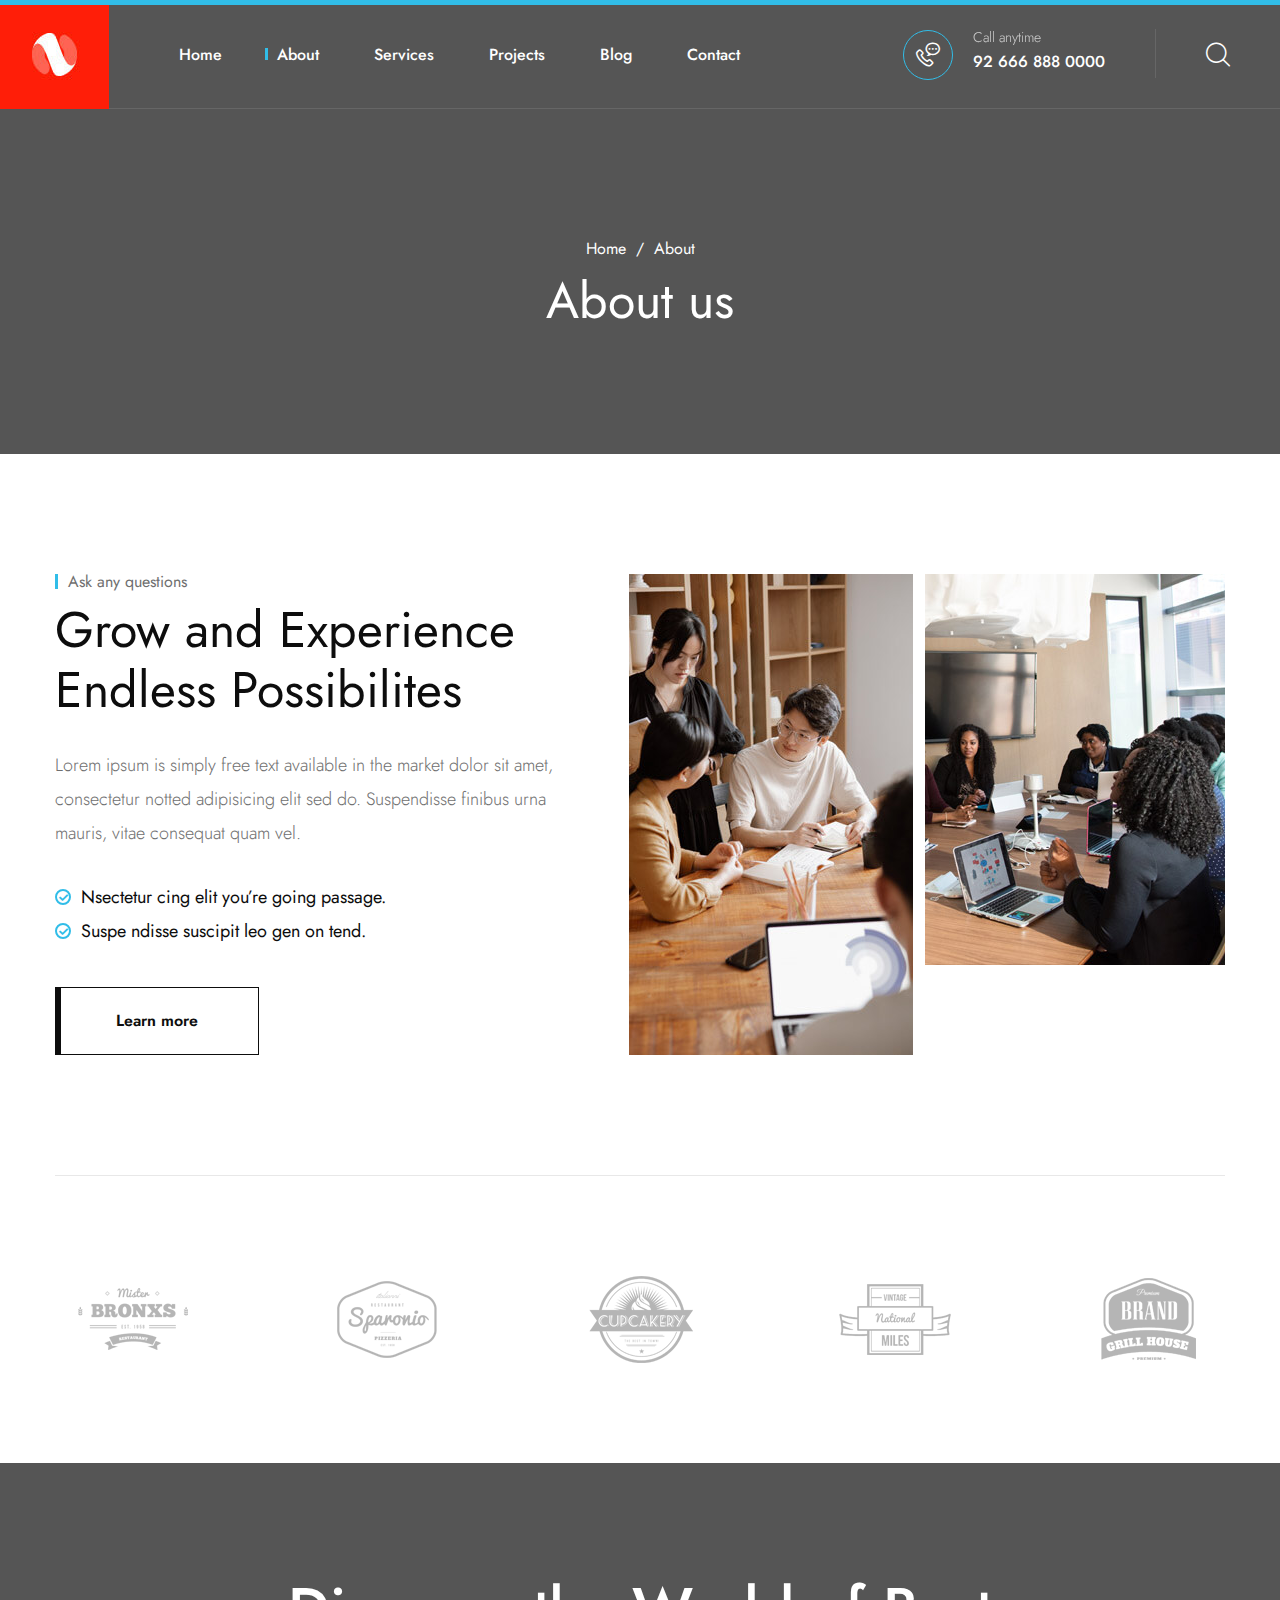
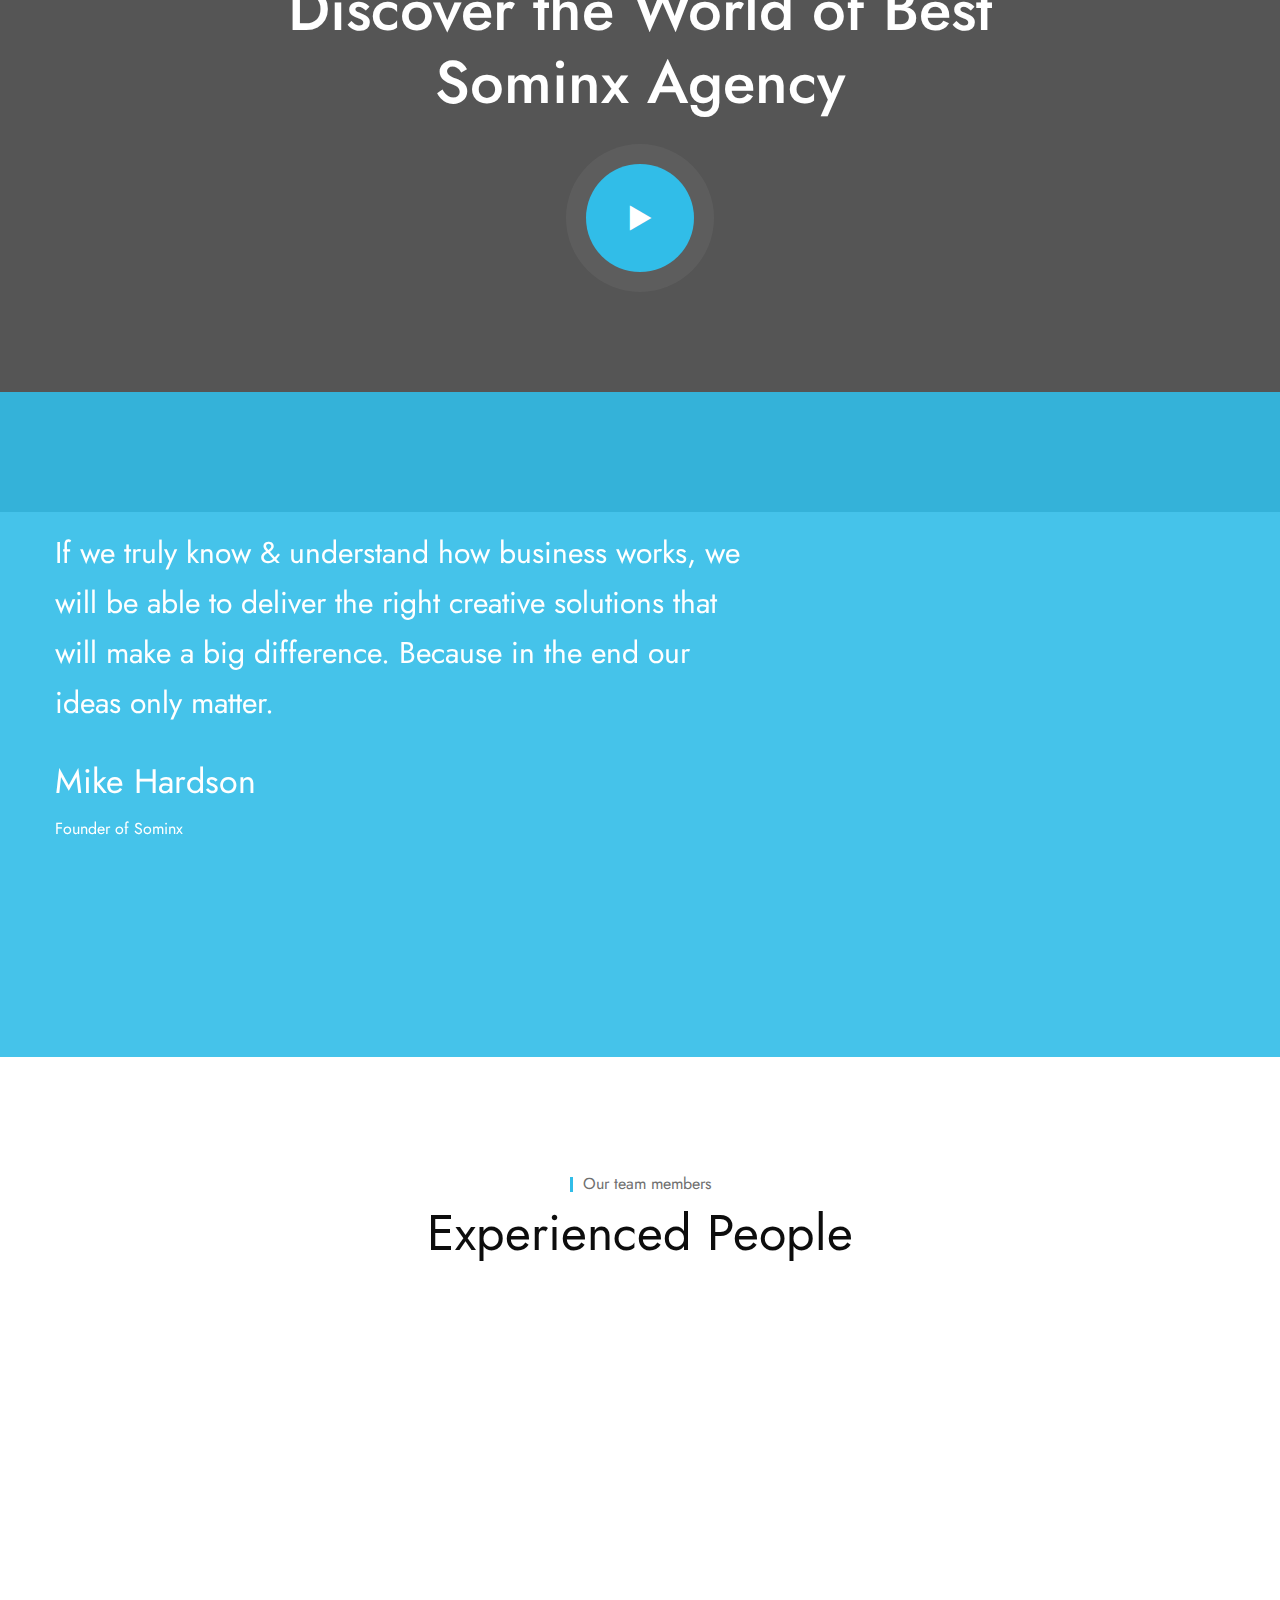
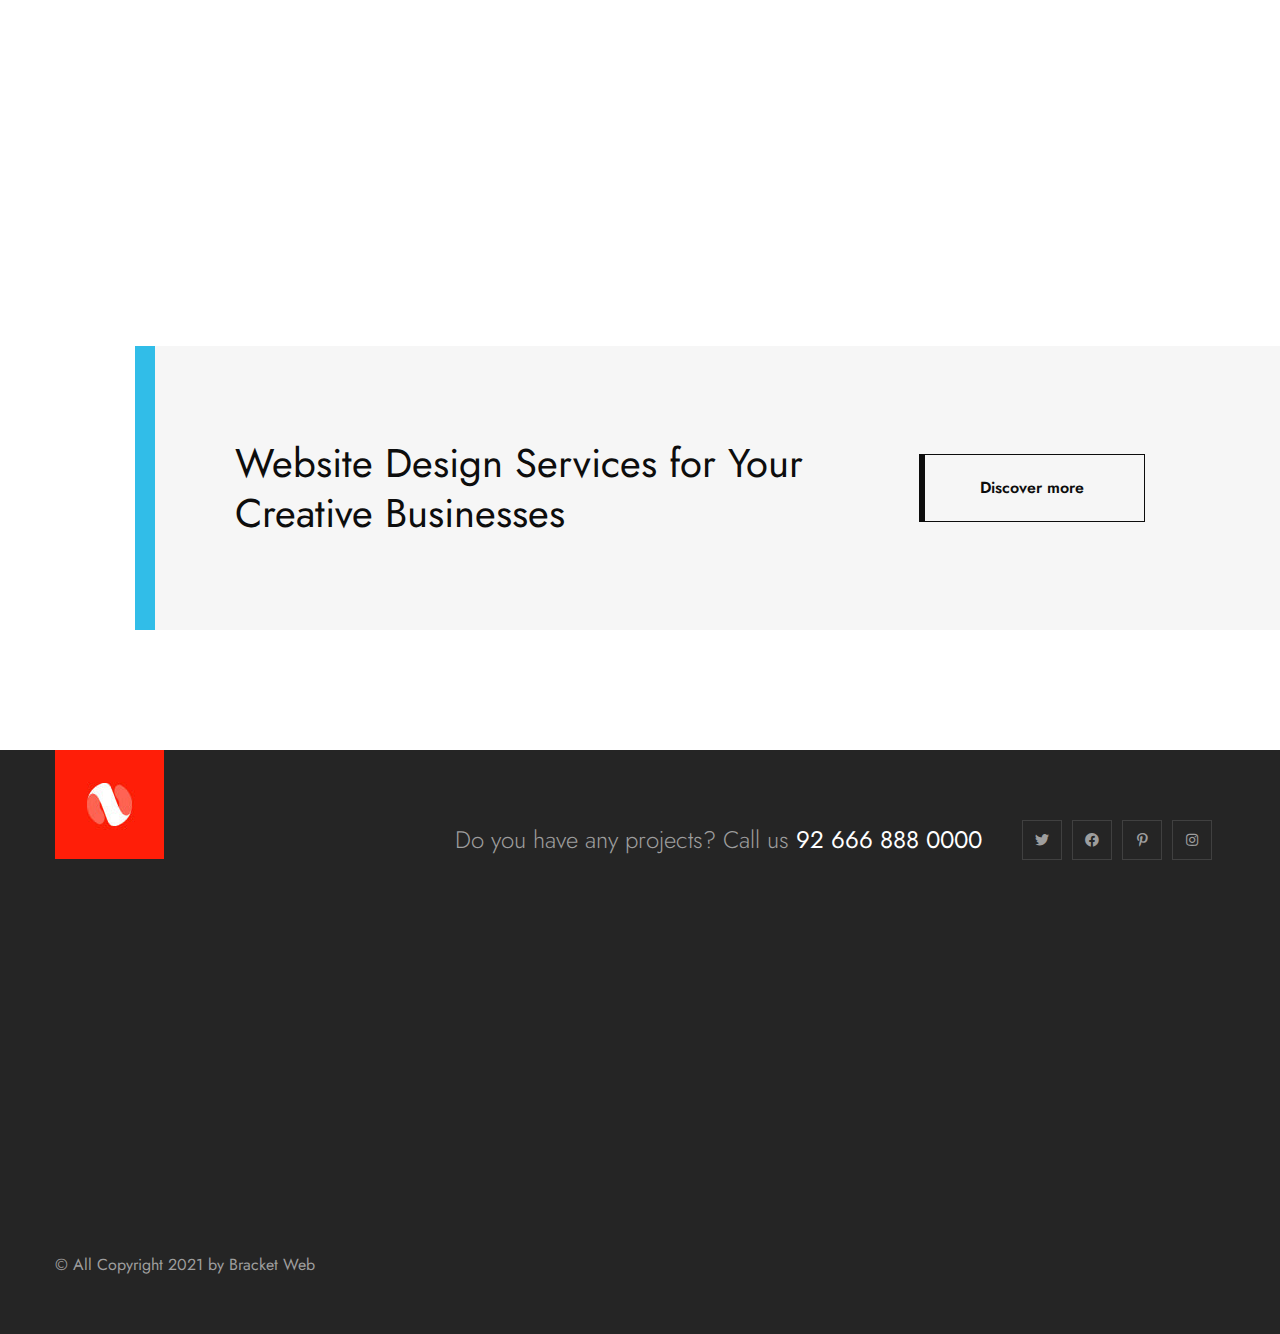
==== about.html @ e0c0888e "first commit" ====
<!DOCTYPE html>
<html lang="en">

<head>
    <meta charset="UTF-8">
    <meta name="viewport" content="width=device-width, initial-scale=1.0">
    <title>About || Sominx || Sominx HTML Template For Business</title>
    <!-- favicons Icons -->
    <link rel="apple-touch-icon" sizes="180x180" href="favicons/favicons-apple-touch-icon.png">
    <link rel="icon" type="image/png" sizes="32x32" href="favicons/favicons-favicon-32x32.png">
    <link rel="icon" type="image/png" sizes="16x16" href="favicons/favicons-favicon-16x16.png">
    <link rel="manifest" href="assets/images/favicons/site.webmanifest">
    <meta name="description" content="Sominx HTML Template For Business">

    <!-- fonts -->
    <link rel="preconnect" href="https://fonts.googleapis.com">
    <link rel="preconnect" href="https://fonts.gstatic.com" crossorigin>
    <link href="https://fonts.googleapis.com/css2?family=Jost:ital,wght@0,100;0,200;0,300;0,400;0,500;0,600;0,700;0,800;0,900;1,100;1,200;1,300;1,400;1,500;1,600;1,700;1,800;1,900&amp;display=swap" rel="stylesheet">


    <link rel="stylesheet" href="css/css-bootstrap.min.css">
    <link rel="stylesheet" href="css/animate-animate.min.css">
    <link rel="stylesheet" href="css/animate-custom-animate.css">
    <link rel="stylesheet" href="css/css-all.min.css">
    <link rel="stylesheet" href="css/jarallax-jarallax.css">
    <link rel="stylesheet" href="css/jquery-magnific-popup-jquery.magnific-popup.css">
    <link rel="stylesheet" href="css/nouislider-nouislider.min.css">
    <link rel="stylesheet" href="css/nouislider-nouislider.pips.css">
    <link rel="stylesheet" href="css/odometer-odometer.min.css">
    <link rel="stylesheet" href="css/swiper-swiper.min.css">
    <link rel="stylesheet" href="css/sominx-icons-style.css">
    <link rel="stylesheet" href="css/tiny-slider-tiny-slider.min.css">
    <link rel="stylesheet" href="css/reey-font-stylesheet.css">
    <link rel="stylesheet" href="css/owl-carousel-owl.carousel.min.css">
    <link rel="stylesheet" href="css/owl-carousel-owl.theme.default.min.css">
    <link rel="stylesheet" href="css/twentytwenty-twentytwenty.css">
    <link rel="stylesheet" href="css/bxslider-jquery.bxslider.css">
    <link rel="stylesheet" href="css/css-bootstrap-select.min.css">
    <link rel="stylesheet" href="css/vegas-vegas.min.css">
    <link rel="stylesheet" href="css/jquery-ui-jquery-ui.css">
    <link rel="stylesheet" href="css/timepicker-timePicker.css">

    <!-- template styles -->
    <link rel="stylesheet" href="css/css-sominx.css">
    <link rel="stylesheet" href="css/css-sominx-responsive.css">
</head>

<body>
    <div class="preloader">
        <img class="preloader__image" width="60" src="images/images-loader.png" alt="">
    </div>
    <!-- /.preloader -->
    <div class="page-wrapper">
        <header class="main-header clearfix">
            <nav class="main-menu clearfix">
                <div class="main-menu-wrapper clearfix">
                    <div class="main-menu-wrapper-inner clearfix">
                        <div class="main-menu-wrapper__left clearfix">
                            <div class="main-menu-wrapper__logo">
                                <a href="index.html"><img src="images/resources-logo-1.jpg" alt=""></a>
                            </div>
                            <div class="main-menu-wrapper__main-menu">
                                <a href="#" class="mobile-nav__toggler"><i class="fa fa-bars"></i></a>
                                <ul class="main-menu__list">
                                    <li class="dropdown">
                                        <a href="index.html">Home</a>
                                        <ul>
                                            <li>
                                                <a href="index.html">Home One</a>
                                            </li>
                                            <li><a href="index2.html">Home Two</a></li>
                                            <li class="dropdown">
                                                <a href="#">Header Styles</a>
                                                <ul>
                                                    <li><a href="index.html">Header One</a></li>
                                                    <li><a href="index.html">Header Two</a></li>
                                                </ul>
                                            </li>
                                        </ul>
                                    </li>
                                    <li class="current"><a href="about.html">About</a></li>
                                    <li class="dropdown">
                                        <a href="#">Services</a>
                                        <ul>
                                            <li><a href="services.html">Services</a></li>
                                            <li><a href="service-details.html">Service Details</a></li>
                                        </ul>
                                    </li>
                                    <li class="dropdown">
                                        <a href="#">Projects</a>
                                        <ul>
                                            <li><a href="project.html">Projects</a></li>
                                            <li><a href="project-details.html">Project Details</a></li>
                                        </ul>
                                    </li>
                                    <li class="dropdown">
                                        <a href="#">Blog</a>
                                        <ul>
                                            <li><a href="news.html">News</a></li>
                                            <li><a href="news-details.html">News Details</a></li>
                                        </ul>
                                    </li>
                                    <li><a href="contact.html">Contact</a></li>
                                </ul>
                            </div>
                        </div>
                        <div class="main-menu-wrapper__right">
                            <div class="main-menu-wrapper__call">
                                <div class="main-menu-wrapper__call-icon">
                                    <span class="icon-phone-call"></span>
                                </div>
                                <div class="main-menu-wrapper__call-number">
                                    <p>Call anytime</p>
                                    <a href="tel:926668880000">92 666 888 0000</a>
                                </div>
                            </div>
                            <div class="main-menu-wrapper__search-box">
                                <a href="#" class="main-menu-wrapper__search search-toggler icon-magnifying-glass"></a>
                            </div>
                        </div>
                    </div>
                </div>
            </nav>
        </header>

        <div class="stricky-header stricked-menu main-menu">
            <div class="sticky-header__content"></div><!-- /.sticky-header__content -->
        </div><!-- /.stricky-header -->

        <!--Page Header Start-->
        <section class="page-header" style="background-image: url(assets/images/backgrounds/page-header-bg.jpg);">
            <div class="container">
                <div class="page-header__inner">
                    <ul class="thm-breadcrumb list-unstyled">
                        <li><a href="index.html">Home</a></li>
                        <li><span>/</span></li>
                        <li>About</li>
                    </ul>
                    <h2>About us</h2>
                </div>
            </div>
        </section>
        <!--Page Header End-->

        <!--Grow And Experience Start-->
        <section class="grow-and-experience-two">
            <div class="container">
                <div class="row">
                    <div class="col-xl-6">
                        <div class="grow-and-experience-two__left">
                            <div class="section-title text-left">
                                <span class="section-title__tagline">Ask any questions</span>
                                <h2 class="section-title__title">Grow and Experience Endless Possibilites</h2>
                            </div>
                            <p class="grow-and-experience-two__text">Lorem ipsum is simply free text available in the
                                market dolor sit amet, consectetur notted adipisicing elit sed do. Suspendisse finibus
                                urna mauris, vitae consequat quam vel.</p>
                            <ul class="list-unstyled grow-and-experience-two__list">
                                <li>
                                    <div class="icon">
                                        <i class="fa fa-check"></i>
                                    </div>
                                    <div class="text">
                                        <p>Nsectetur cing elit you&rsquo;re going passage.</p>
                                    </div>
                                </li>
                                <li>
                                    <div class="icon">
                                        <i class="fa fa-check"></i>
                                    </div>
                                    <div class="text">
                                        <p>Suspe ndisse suscipit leo gen on tend.</p>
                                    </div>
                                </li>
                            </ul>
                            <a href="about.html" class="grow-and-experience-two__btn thm-btn">Learn more</a>
                        </div>
                    </div>
                    <div class="col-xl-6">
                        <div class="grow-and-experience-two__right">
                            <ul class="list-unstyled grow-and-experience-two__images">
                                <li>
                                    <div class="grow-and-experience-two__img-1">
                                        <img src="images/resources-grow-and-experience-img-1.jpg" alt="">
                                    </div>
                                </li>
                                <li>
                                    <div class="grow-and-experience-two__img-2">
                                        <img src="images/resources-grow-and-experience-img-2.jpg" alt="">
                                    </div>
                                </li>
                            </ul>
                        </div>
                    </div>
                </div>
            </div>
        </section>
        <!--Grow And Experience End-->

        <!--Brand One Start-->
        <section class="brand-one">
            <div class="container">
                <div class="brand-one__inner">
                    <div class="thm-swiper__slider swiper-container" data-swiper-options='{"spaceBetween": 100, "slidesPerView": 5, "autoplay": { "delay": 5000 }, "breakpoints": {
                        "0": {
                            "spaceBetween": 30,
                            "slidesPerView": 2
                        },
                        "375": {
                            "spaceBetween": 30,
                            "slidesPerView": 2
                        },
                        "575": {
                            "spaceBetween": 30,
                            "slidesPerView": 3
                        },
                        "767": {
                            "spaceBetween": 50,
                            "slidesPerView": 4
                        },
                        "991": {
                            "spaceBetween": 50,
                            "slidesPerView": 5
                        },
                        "1199": {
                            "spaceBetween": 100,
                            "slidesPerView": 5
                        }
                    }}'>
                        <div class="swiper-wrapper">
                            <div class="swiper-slide">
                                <img src="images/brand-brand-1-1.png" alt="">
                            </div><!-- /.swiper-slide -->
                            <div class="swiper-slide">
                                <img src="images/brand-brand-1-2.png" alt="">
                            </div><!-- /.swiper-slide -->
                            <div class="swiper-slide">
                                <img src="images/brand-brand-1-3.png" alt="">
                            </div><!-- /.swiper-slide -->
                            <div class="swiper-slide">
                                <img src="images/brand-brand-1-4.png" alt="">
                            </div><!-- /.swiper-slide -->
                            <div class="swiper-slide">
                                <img src="images/brand-brand-1-5.png" alt="">
                            </div><!-- /.swiper-slide -->
                            <div class="swiper-slide">
                                <img src="images/brand-brand-1-1.png" alt="">
                            </div><!-- /.swiper-slide -->
                            <div class="swiper-slide">
                                <img src="images/brand-brand-1-2.png" alt="">
                            </div><!-- /.swiper-slide -->
                            <div class="swiper-slide">
                                <img src="images/brand-brand-1-3.png" alt="">
                            </div><!-- /.swiper-slide -->
                            <div class="swiper-slide">
                                <img src="images/brand-brand-1-4.png" alt="">
                            </div><!-- /.swiper-slide -->
                            <div class="swiper-slide">
                                <img src="images/brand-brand-1-5.png" alt="">
                            </div><!-- /.swiper-slide -->
                        </div>
                    </div>
                </div>
            </div>
        </section>
        <!--Brand One End-->

        <!--Discover World Start-->
        <section class="discover-world-two about-page-discover-world-two">
            <div class="discover-world-two-bg jarallax" data-jarallax data-speed="0.2" data-imgposition="50% 0%" style="background-image: url(assets/images/backgrounds/discover-world-two-bg.jpg)"></div>
            <div class="discover-world-two__inner">
                <h2 class="discover-world__title">Discover the World of Best <br> Sominx Agency</h2>
                <div class="discover-world__video-link">
                    <a href="https://www.youtube.com/watch?v=Get7rqXYrbQ" class="video-popup">
                        <div class="discover-world__video-icon">
                            <span class="icon-play-button"></span>
                            <i class="ripple"></i>
                        </div>
                    </a>
                </div>
            </div>
        </section>
        <!--Discover World End-->

        <!--Inspire Start-->
        <section class="inspire about-page-inspire">
            <div class="inspire__container">
                <div class="inspire-bg jarallax" data-jarallax data-speed="0.2" data-imgposition="50% 0%" style="background-image: url(assets/images/backgrounds/inspire-bg.jpg)"></div>
                <div class="inspire-bg-overly"></div>
                <div class="container">
                    <div class="row">
                        <div class="col-xl-8 col-lg-8">
                            <div class="inspire__left">
                                <div class="inspire__carousel owl-theme owl-carousel">
                                    <!--Inspire Single-->
                                    <div class="inspire__single">
                                        <div class="inspire__quote">
                                            <span class="icon-quote"></span>
                                        </div>
                                        <p class="inspire__text">If we truly know &amp; understand how business works, we
                                            will be able to deliver the right creative solutions that will make a big
                                            difference. Because in the end our ideas only matter.</p>
                                        <div class="inspire__client-info">
                                            <h4 class="inspire__clinet-name">Mike Hardson</h4>
                                            <p class="inspire__clinet-title">Founder of Sominx</p>
                                        </div>
                                    </div>
                                    <!--Inspire Single-->
                                    <div class="inspire__single">
                                        <div class="inspire__quote">
                                            <span class="icon-quote"></span>
                                        </div>
                                        <p class="inspire__text">If we truly know &amp; understand how business works, we
                                            will be able to deliver the right creative solutions that will make a big
                                            difference. Because in the end our ideas only matter.</p>
                                        <div class="inspire__client-info">
                                            <h4 class="inspire__clinet-name">Mike Hardson</h4>
                                            <p class="inspire__clinet-title">Founder of Sominx</p>
                                        </div>
                                    </div>
                                    <!--Inspire Single-->
                                    <div class="inspire__single">
                                        <div class="inspire__quote">
                                            <span class="icon-quote"></span>
                                        </div>
                                        <p class="inspire__text">If we truly know &amp; understand how business works, we
                                            will be able to deliver the right creative solutions that will make a big
                                            difference. Because in the end our ideas only matter.</p>
                                        <div class="inspire__client-info">
                                            <h4 class="inspire__clinet-name">Mike Hardson</h4>
                                            <p class="inspire__clinet-title">Founder of Sominx</p>
                                        </div>
                                    </div>
                                </div>
                            </div>
                        </div>
                        <div class="col-xl-4 col-lg-4">
                            <div class="inspire__right">
                                <ul class="list-unstyled inspire__counter">
                                    <li class="wow fadeInLeft" data-wow-delay="300ms">
                                        <div class="inspire__icon">
                                            <span class="icon-consultant"></span>
                                        </div>
                                        <div class="inspire__content">
                                            <h2 class="odometer" data-count="6870">00</h2>
                                            <p>Projects Completed</p>
                                        </div>
                                    </li>
                                    <li class="wow fadeInLeft" data-wow-delay="600ms">
                                        <div class="inspire__icon">
                                            <span class="icon-medal"></span>
                                        </div>
                                        <div class="inspire__content">
                                            <h2 class="odometer" data-count="7850">00</h2>
                                            <p>Honorable Awards</p>
                                        </div>
                                    </li>
                                    <li class="wow fadeInLeft" data-wow-delay="900ms">
                                        <div class="inspire__icon">
                                            <span class="icon-customer"></span>
                                        </div>
                                        <div class="inspire__content">
                                            <h2 class="odometer" data-count="9860">00</h2>
                                            <p>Satisfied Clients</p>
                                        </div>
                                    </li>
                                </ul>
                            </div>
                        </div>
                    </div>
                </div>
            </div>
        </section>
        <!--Inspire End-->

        <!--Team One Start-->
        <section class="team-one about-page-team">
            <div class="container">
                <div class="section-title text-center">
                    <span class="section-title__tagline">Our team members</span>
                    <h2 class="section-title__title">Experienced People</h2>
                </div>
                <div class="row">
                    <div class="col-xl-3 col-lg-6 col-md-6 wow fadeInLeft" data-wow-delay="300ms">
                        <!--Team One Single-->
                        <div class="team-one__single">
                            <div class="team-one__img">
                                <img src="images/team-team-1-1.jpg" alt="">
                                <div class="team-one__social">
                                    <a href="#"><i class="fab fa-facebook"></i></a>
                                    <a href="#"><i class="fab fa-twitter"></i></a>
                                    <a href="#"><i class="fab fa-pinterest-p"></i></a>
                                    <a href="#"><i class="fab fa-instagram"></i></a>
                                </div>
                            </div>
                            <div class="team-one__content">
                                <h3 class="team-one__name">Jessica Brown</h3>
                                <p class="team-one__title">Director</p>
                            </div>
                        </div>
                    </div>
                    <div class="col-xl-3 col-lg-6 col-md-6 wow fadeInLeft" data-wow-delay="600ms">
                        <!--Team One Single-->
                        <div class="team-one__single">
                            <div class="team-one__img">
                                <img src="images/team-team-1-2.jpg" alt="">
                                <div class="team-one__social">
                                    <a href="#"><i class="fab fa-facebook"></i></a>
                                    <a href="#"><i class="fab fa-twitter"></i></a>
                                    <a href="#"><i class="fab fa-pinterest-p"></i></a>
                                    <a href="#"><i class="fab fa-instagram"></i></a>
                                </div>
                            </div>
                            <div class="team-one__content">
                                <h3 class="team-one__name">Mike Hardson</h3>
                                <p class="team-one__title">Director</p>
                            </div>
                        </div>
                    </div>
                    <div class="col-xl-3 col-lg-6 col-md-6 wow fadeInLeft" data-wow-delay="900ms">
                        <!--Team One Single-->
                        <div class="team-one__single">
                            <div class="team-one__img">
                                <img src="images/team-team-1-3.jpg" alt="">
                                <div class="team-one__social">
                                    <a href="#"><i class="fab fa-facebook"></i></a>
                                    <a href="#"><i class="fab fa-twitter"></i></a>
                                    <a href="#"><i class="fab fa-pinterest-p"></i></a>
                                    <a href="#"><i class="fab fa-instagram"></i></a>
                                </div>
                            </div>
                            <div class="team-one__content">
                                <h3 class="team-one__name">Christine Eve</h3>
                                <p class="team-one__title">Director</p>
                            </div>
                        </div>
                    </div>
                    <div class="col-xl-3 col-lg-6 col-md-6 wow fadeInLeft" data-wow-delay="1200ms">
                        <!--Team One Single-->
                        <div class="team-one__single">
                            <div class="team-one__img">
                                <img src="images/team-team-1-4.jpg" alt="">
                                <div class="team-one__social">
                                    <a href="#"><i class="fab fa-facebook"></i></a>
                                    <a href="#"><i class="fab fa-twitter"></i></a>
                                    <a href="#"><i class="fab fa-pinterest-p"></i></a>
                                    <a href="#"><i class="fab fa-instagram"></i></a>
                                </div>
                            </div>
                            <div class="team-one__content">
                                <h3 class="team-one__name">Kevin Smith</h3>
                                <p class="team-one__title">Director</p>
                            </div>
                        </div>
                    </div>
                </div>
            </div>
        </section>
        <!--Team One End-->

        <!--CTA One Start-->
        <section class="cta-one">
            <div class="container">
                <div class="cta-one__inner">
                    <div class="cta-one__left">
                        <h2 class="cta-one__title">Website Design Services for Your <br> Creative Businesses</h2>
                    </div>
                    <div class="cta-one__button">
                        <a href="services.html" class="thm-btn cta-one__btn">Discover more</a>
                    </div>
                </div>
            </div>
        </section>
        <!--CTA One End-->

        <!--Site Footer One Start-->
        <footer class="site-footer">
            <div class="site-footer-bg" style="background-image: url(assets/images/backgrounds/site-footer-bg.jpg)">
            </div>
            <div class="site-footer-bg-overly"></div>
            <div class="container">
                <div class="site-footer__top">
                    <div class="row">
                        <div class="col-xl-4 col-lg-2">
                            <div class="site-footer__top-logo">
                                <a href="index.html"><img src="images/resources-footer-logo-1.jpg" alt=""></a>
                            </div>
                        </div>
                        <div class="col-xl-8 col-lg-10">
                            <div class="site-footer__top-right">
                                <div class="site-footer__call-and-social">
                                    <div class="site-footer__call">
                                        <p>Do you have any projects? Call us <a href="tel:926668880000">92 666 888
                                                0000</a></p>
                                    </div>
                                    <div class="site-footer__social">
                                        <a href="#"><i class="fab fa-twitter"></i></a>
                                        <a href="#"><i class="fab fa-facebook"></i></a>
                                        <a href="#"><i class="fab fa-pinterest-p"></i></a>
                                        <a href="#"><i class="fab fa-instagram"></i></a>
                                    </div>
                                </div>
                            </div>
                        </div>
                    </div>
                </div>
                <div class="site-footer__bottom">
                    <div class="row">
                        <div class="col-xl-3 col-lg-3 col-md-6 wow fadeInUp" data-wow-delay="100ms">
                            <div class="footer-widget__column footer-widget__contact">
                                <h3 class="footer-widget__title">Contact</h3>
                                <p class="footer-widget__contact-text">86 Road Broklyn Street, 600 <br> New York, USA
                                </p>
                                <h5 class="footer-widget__contact-phone-and-email">
                                    <a href="mailto:needhelp@sominx.com" class="footer-widget__contact-email">needhelp@sominx.com</a><br>
                                    <a href="tel:926668880000" class="footer-widget__contact-phone">92 666 888
                                        0000</a>
                                </h5>
                            </div>
                        </div>
                        <div class="col-xl-4 col-lg-4 col-md-6 wow fadeInUp" data-wow-delay="200ms">
                            <div class="footer-widget__column footer-widget__links clearfix">
                                <h3 class="footer-widget__title">Links</h3>
                                <ul class="footer-widget__links-list list-unstyled">
                                    <li><a href="services.html">Our Services</a></li>
                                    <li><a href="about.html">Meet Our Team</a></li>
                                    <li><a href="project.html">Our Portfolio</a></li>
                                    <li><a href="contact.html">Contact</a></li>
                                    <li><a href="news.html">News</a></li>
                                </ul>
                                <ul class="footer-widget__links-list footer-widget__links-list-two list-unstyled">
                                    <li><a href="about.html">FAQs</a></li>
                                    <li><a href="contact.html">Terms &amp; Conditions</a></li>
                                    <li><a href="contact.html">Privacy Policy</a></li>
                                    <li><a href="contact.html">Help</a></li>
                                    <li><a href="services.html">Services</a></li>
                                </ul>
                            </div>
                        </div>
                        <div class="col-xl-5 col-lg-5 col-md-6 wow fadeInUp" data-wow-delay="300ms">
                            <div class="footer-widget__column footer-widget__newsletter">
                                <h3 class="footer-widget__title">Newsletter</h3>
                                <form class="footer-widget__newsletter-form">
                                    <div class="footer-widget__newsletter-input-box">
                                        <input type="email" placeholder="Email address" name="email">
                                        <button type="submit" class="footer-widget__newsletter-btn"><i class="icon-right-arrow"></i></button>
                                    </div>
                                </form>
                                <div class="footer-widget__newsletter-bottom">
                                    <div class="footer-widget__newsletter-bottom-icon">
                                        <i class="fa fa-check"></i>
                                    </div>
                                    <div class="footer-widget__newsletter-bottom-text">
                                        <p>I agree to all your terms and policies</p>
                                    </div>
                                </div>
                            </div>
                        </div>
                    </div>
                </div>
                <div class="site-footer__copy-right">
                    <div class="row">
                        <div class="col-xl-12">
                            <div class="site-footer__copy-right-inner">
                                <p class="site-footer__copy-right-text">&copy; All Copyright 2021 by <a href="#">Bracket Web</a></p>
                            </div>
                        </div>
                    </div>
                </div>
            </div>
        </footer>
        <!--Site Footer One End-->


    </div><!-- /.page-wrapper -->


    <div class="mobile-nav__wrapper">
        <div class="mobile-nav__overlay mobile-nav__toggler"></div>
        <!-- /.mobile-nav__overlay -->
        <div class="mobile-nav__content">
            <span class="mobile-nav__close mobile-nav__toggler"><i class="fa fa-times"></i></span>

            <div class="logo-box">
                <a href="index.html" aria-label="logo image"><img src="images/resources-logo-3.png" width="155" alt=""></a>
            </div>
            <!-- /.logo-box -->
            <div class="mobile-nav__container"></div>
            <!-- /.mobile-nav__container -->

            <ul class="mobile-nav__contact list-unstyled">
                <li>
                    <i class="fa fa-envelope"></i>
                    <a href="mailto:needhelp@packageName__.com">needhelp@sominx.com</a>
                </li>
                <li>
                    <i class="fa fa-phone-alt"></i>
                    <a href="tel:666-888-0000">666 888 0000</a>
                </li>
            </ul><!-- /.mobile-nav__contact -->
            <div class="mobile-nav__top">
                <div class="mobile-nav__social">
                    <a href="#" class="fab fa-twitter"></a>
                    <a href="#" class="fab fa-facebook-square"></a>
                    <a href="#" class="fab fa-pinterest-p"></a>
                    <a href="#" class="fab fa-instagram"></a>
                </div><!-- /.mobile-nav__social -->
            </div><!-- /.mobile-nav__top -->



        </div>
        <!-- /.mobile-nav__content -->
    </div>
    <!-- /.mobile-nav__wrapper -->

    <div class="search-popup">
        <div class="search-popup__overlay search-toggler"></div>
        <!-- /.search-popup__overlay -->
        <div class="search-popup__content">
            <form action="#">
                <label for="search" class="sr-only">search here</label><!-- /.sr-only -->
                <input type="text" id="search" placeholder="Search Here...">
                <button type="submit" aria-label="search submit" class="thm-btn">
                    <i class="icon-magnifying-glass"></i>
                </button>
            </form>
        </div>
        <!-- /.search-popup__content -->
    </div>
    <!-- /.search-popup -->

    <a href="#" data-target="html" class="scroll-to-target scroll-to-top"><i class="fa fa-angle-up"></i></a>


    <script src="js/jquery-jquery-3.6.0.min.js"></script>
    <script src="js/js-bootstrap.bundle.min.js"></script>
    <script src="js/jarallax-jarallax.min.js"></script>
    <script src="js/jquery-ajaxchimp-jquery.ajaxchimp.min.js"></script>
    <script src="js/jquery-appear-jquery.appear.min.js"></script>
    <script src="js/jquery-circle-progress-jquery.circle-progress.min.js"></script>
    <script src="js/jquery-magnific-popup-jquery.magnific-popup.min.js"></script>
    <script src="js/jquery-validate-jquery.validate.min.js"></script>
    <script src="js/nouislider-nouislider.min.js"></script>
    <script src="js/odometer-odometer.min.js"></script>
    <script src="js/swiper-swiper.min.js"></script>
    <script src="js/tiny-slider-tiny-slider.min.js"></script>
    <script src="js/wnumb-wNumb.min.js"></script>
    <script src="js/wow-wow.js"></script>
    <script src="js/isotope-isotope.js"></script>
    <script src="js/countdown-countdown.min.js"></script>
    <script src="js/owl-carousel-owl.carousel.min.js"></script>
    <script src="js/twentytwenty-twentytwenty.js"></script>
    <script src="js/twentytwenty-jquery.event.move.js"></script>
    <script src="js/bxslider-jquery.bxslider.min.js"></script>
    <script src="js/js-bootstrap-select.min.js"></script>
    <script src="js/vegas-vegas.min.js"></script>
    <script src="js/jquery-ui-jquery-ui.js"></script>
    <script src="js/timepicker-timePicker.js"></script>


    <script src="http://maps.google.com/maps/api/js?key=AIzaSyATY4Rxc8jNvDpsK8ZetC7JyN4PFVYGCGM"></script>


    <!-- template js -->
    <script src="js/js-sominx.js"></script>
</body>

</html>
---- css/jarallax-jarallax.css ----
.jarallax {
    position: relative;
    z-index: 0;
}
.jarallax > .jarallax-img {
    position: absolute;
    object-fit: cover;
    /* support for plugin https://github.com/bfred-it/object-fit-images */
    font-family: 'object-fit: cover;';
    top: 0;
    left: 0;
    width: 100%;
    height: 100%;
    z-index: -1;
}
---- css/nouislider-nouislider.min.css ----
/*! nouislider - 14.1.1 - 12/15/2019 */
.noUi-target,.noUi-target *{-webkit-touch-callout:none;-webkit-tap-highlight-color:transparent;-webkit-user-select:none;-ms-touch-action:none;touch-action:none;-ms-user-select:none;-moz-user-select:none;user-select:none;-moz-box-sizing:border-box;box-sizing:border-box}.noUi-target{position:relative}.noUi-base,.noUi-connects{width:100%;height:100%;position:relative;z-index:1}.noUi-connects{overflow:hidden;z-index:0}.noUi-connect,.noUi-origin{will-change:transform;position:absolute;z-index:1;top:0;right:0;-ms-transform-origin:0 0;-webkit-transform-origin:0 0;-webkit-transform-style:preserve-3d;transform-origin:0 0;transform-style:flat}.noUi-connect{height:100%;width:100%}.noUi-origin{height:10%;width:10%}.noUi-txt-dir-rtl.noUi-horizontal .noUi-origin{left:0;right:auto}.noUi-vertical .noUi-origin{width:0}.noUi-horizontal .noUi-origin{height:0}.noUi-handle{-webkit-backface-visibility:hidden;backface-visibility:hidden;position:absolute}.noUi-touch-area{height:100%;width:100%}.noUi-state-tap .noUi-connect,.noUi-state-tap .noUi-origin{-webkit-transition:transform .3s;transition:transform .3s}.noUi-state-drag *{cursor:inherit!important}.noUi-horizontal{height:18px}.noUi-horizontal .noUi-handle{width:34px;height:28px;right:-17px;top:-6px}.noUi-vertical{width:18px}.noUi-vertical .noUi-handle{width:28px;height:34px;right:-6px;top:-17px}.noUi-txt-dir-rtl.noUi-horizontal .noUi-handle{left:-17px;right:auto}.noUi-target{background:#FAFAFA;border-radius:4px;border:1px solid #D3D3D3;box-shadow:inset 0 1px 1px #F0F0F0,0 3px 6px -5px #BBB}.noUi-connects{border-radius:3px}.noUi-connect{background:#3FB8AF}.noUi-draggable{cursor:ew-resize}.noUi-vertical .noUi-draggable{cursor:ns-resize}.noUi-handle{border:1px solid #D9D9D9;border-radius:3px;background:#FFF;cursor:default;box-shadow:inset 0 0 1px #FFF,inset 0 1px 7px #EBEBEB,0 3px 6px -3px #BBB}.noUi-active{box-shadow:inset 0 0 1px #FFF,inset 0 1px 7px #DDD,0 3px 6px -3px #BBB}.noUi-handle:after,.noUi-handle:before{content:"";display:block;position:absolute;height:14px;width:1px;background:#E8E7E6;left:14px;top:6px}.noUi-handle:after{left:17px}.noUi-vertical .noUi-handle:after,.noUi-vertical .noUi-handle:before{width:14px;height:1px;left:6px;top:14px}.noUi-vertical .noUi-handle:after{top:17px}[disabled] .noUi-connect{background:#B8B8B8}[disabled] .noUi-handle,[disabled].noUi-handle,[disabled].noUi-target{cursor:not-allowed}.noUi-pips,.noUi-pips *{-moz-box-sizing:border-box;box-sizing:border-box}.noUi-pips{position:absolute;color:#999}.noUi-value{position:absolute;white-space:nowrap;text-align:center}.noUi-value-sub{color:#ccc;font-size:10px}.noUi-marker{position:absolute;background:#CCC}.noUi-marker-sub{background:#AAA}.noUi-marker-large{background:#AAA}.noUi-pips-horizontal{padding:10px 0;height:80px;top:100%;left:0;width:100%}.noUi-value-horizontal{-webkit-transform:translate(-50%,50%);transform:translate(-50%,50%)}.noUi-rtl .noUi-value-horizontal{-webkit-transform:translate(50%,50%);transform:translate(50%,50%)}.noUi-marker-horizontal.noUi-marker{margin-left:-1px;width:2px;height:5px}.noUi-marker-horizontal.noUi-marker-sub{height:10px}.noUi-marker-horizontal.noUi-marker-large{height:15px}.noUi-pips-vertical{padding:0 10px;height:100%;top:0;left:100%}.noUi-value-vertical{-webkit-transform:translate(0,-50%);transform:translate(0,-50%);padding-left:25px}.noUi-rtl .noUi-value-vertical{-webkit-transform:translate(0,50%);transform:translate(0,50%)}.noUi-marker-vertical.noUi-marker{width:5px;height:2px;margin-top:-1px}.noUi-marker-vertical.noUi-marker-sub{width:10px}.noUi-marker-vertical.noUi-marker-large{width:15px}.noUi-tooltip{display:block;position:absolute;border:1px solid #D9D9D9;border-radius:3px;background:#fff;color:#000;padding:5px;text-align:center;white-space:nowrap}.noUi-horizontal .noUi-tooltip{-webkit-transform:translate(-50%,0);transform:translate(-50%,0);left:50%;bottom:120%}.noUi-vertical .noUi-tooltip{-webkit-transform:translate(0,-50%);transform:translate(0,-50%);top:50%;right:120%}
---- css/nouislider-nouislider.pips.css ----
/* Base;
 *
 */
.noUi-pips,
.noUi-pips * {
-moz-box-sizing: border-box;
	box-sizing: border-box;
}
.noUi-pips {
	position: absolute;
	font: 400 12px Arial;
	color: #999;
}

/* Values;
 *
 */
.noUi-value {
	width: 40px;
	position: absolute;
	text-align: center;
}
.noUi-value-sub {
	color: #ccc;
	font-size: 10px;
}

/* Markings;
 *
 */
.noUi-marker {
	position: absolute;
	background: #CCC;
}
.noUi-marker-sub {
	background: #AAA;
}
.noUi-marker-large {
	background: #AAA;
}

/* Horizontal layout;
 *
 */
.noUi-pips-horizontal {
	padding: 10px 0;
	height: 50px;
	top: 100%;
	left: 0;
	width: 100%;
}
.noUi-value-horizontal {
	margin-left: -20px;
	padding-top: 20px;
}
.noUi-value-horizontal.noUi-value-sub {
	padding-top: 15px;
}

.noUi-marker-horizontal.noUi-marker {
	margin-left: -1px;
	width: 2px;
	height: 5px;
}
.noUi-marker-horizontal.noUi-marker-sub {
	height: 10px;
}
.noUi-marker-horizontal.noUi-marker-large {
	height: 15px;
}

/* Vertical layout;
 *
 */
.noUi-pips-vertical {
	padding: 0 10px;
	height: 100%;
	top: 0;
	left: 100%;
}
.noUi-value-vertical {
	width: 15px;
	margin-left: 20px;
	margin-top: -5px;
}

.noUi-marker-vertical.noUi-marker {
	width: 5px;
	height: 2px;
	margin-top: -1px;
}
.noUi-marker-vertical.noUi-marker-sub {
	width: 10px;
}
.noUi-marker-vertical.noUi-marker-large {
	width: 15px;
}
---- css/sominx-icons-style.css ----
@font-face {
  font-family: 'icomoon';
  src:  url('../fonts/fonts-icomoon.eot');
  src:  url('../fonts/fonts-icomoon.eot#iefix') format('embedded-opentype'),
    url('../fonts/fonts-icomoon.ttf') format('truetype'),
    url('../fonts/fonts-icomoon.woff') format('woff'),
    url('../fonts/fonts-icomoon.svg') format('svg');
  font-weight: normal;
  font-style: normal;
  font-display: block;
}

[class^="icon-"], [class*=" icon-"] {
  /* use !important to prevent issues with browser extensions that change fonts */
  font-family: 'icomoon' !important;
  speak: never;
  font-style: normal;
  font-weight: normal;
  font-variant: normal;
  text-transform: none;
  line-height: 1;

  /* Better Font Rendering =========== */
  -webkit-font-smoothing: antialiased;
  -moz-osx-font-smoothing: grayscale;
}

.icon-magnifying-glass:before {
  content: "\e900";
}
.icon-pin:before {
  content: "\e901";
}
.icon-email:before {
  content: "\e902";
}
.icon-phone:before {
  content: "\e903";
}
.icon-shopping-cart:before {
  content: "\e904";
}
.icon-right-arrow:before {
  content: "\e905";
}
.icon-innovation:before {
  content: "\e906";
}
.icon-cyber-security:before {
  content: "\e907";
}
.icon-webpage:before {
  content: "\e908";
}
.icon-check:before {
  content: "\e909";
}
.icon-computer:before {
  content: "\e90a";
}
.icon-conversation:before {
  content: "\e90b";
}
.icon-app-development:before {
  content: "\e90c";
}
.icon-cloud-storage:before {
  content: "\e90d";
}
.icon-social-media:before {
  content: "\e90e";
}
.icon-artificial-intelligence:before {
  content: "\e90f";
}
.icon-ai:before {
  content: "\e910";
}
.icon-right-quote:before {
  content: "\e911";
}
.icon-customer:before {
  content: "\e912";
}
.icon-play-button:before {
  content: "\e913";
}
.icon-learning:before {
  content: "\e914";
}
.icon-verify:before {
  content: "\e915";
}
.icon-cloud:before {
  content: "\e916";
}
.icon-laptop:before {
  content: "\e917";
}
.icon-teaching:before {
  content: "\e918";
}
.icon-health-check:before {
  content: "\e919";
}
.icon-bank:before {
  content: "\e91a";
}
.icon-telephone:before {
  content: "\e91b";
}
.icon-map:before {
  content: "\e91c";
}
.icon-email-1:before {
  content: "\e91d";
}
.icon-phone-call:before {
  content: "\e91e";
}
.icon-growth:before {
  content: "\e91f";
}
.icon-development:before {
  content: "\e920";
}
.icon-checking:before {
  content: "\e921";
}
.icon-consultant:before {
  content: "\e922";
}
.icon-medal:before {
  content: "\e923";
}
.icon-recruit:before {
  content: "\e924";
}
.icon-route:before {
  content: "\e925";
}
.icon-telephone-1:before {
  content: "\e926";
}
.icon-email-2:before {
  content: "\e927";
}
.icon-right-arrow-angle:before {
  content: "\e928";
}
---- css/reey-font-stylesheet.css ----
/*! Generated by Font Squirrel (https://www.fontsquirrel.com) on January 28, 2021 */



@font-face {
    font-family: 'reeyregular';
    src: url('../fonts/reey-font-../fonts/reey-font-reey-regular-webfont.woff2') format('woff2'),
         url('../fonts/reey-font-reey-regular-webfont.woff') format('woff');
    font-weight: normal;
    font-style: normal;

}
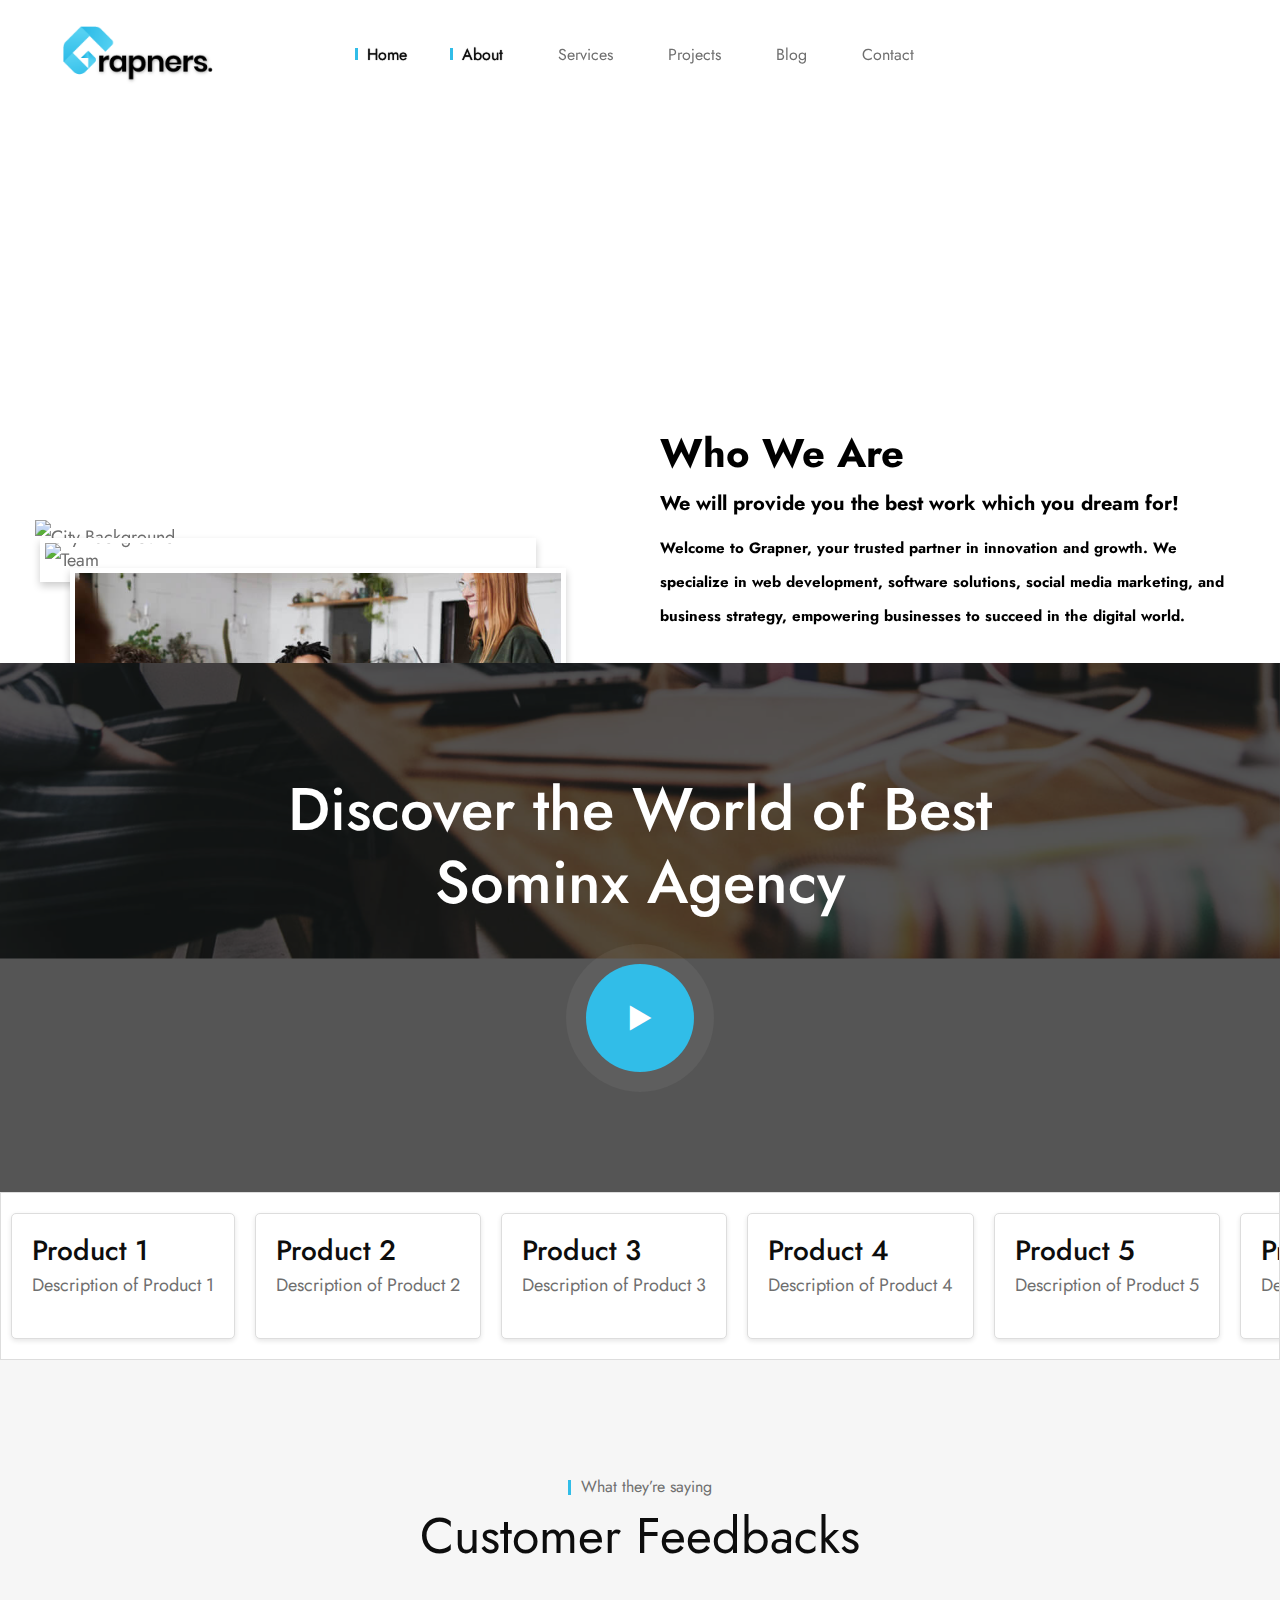
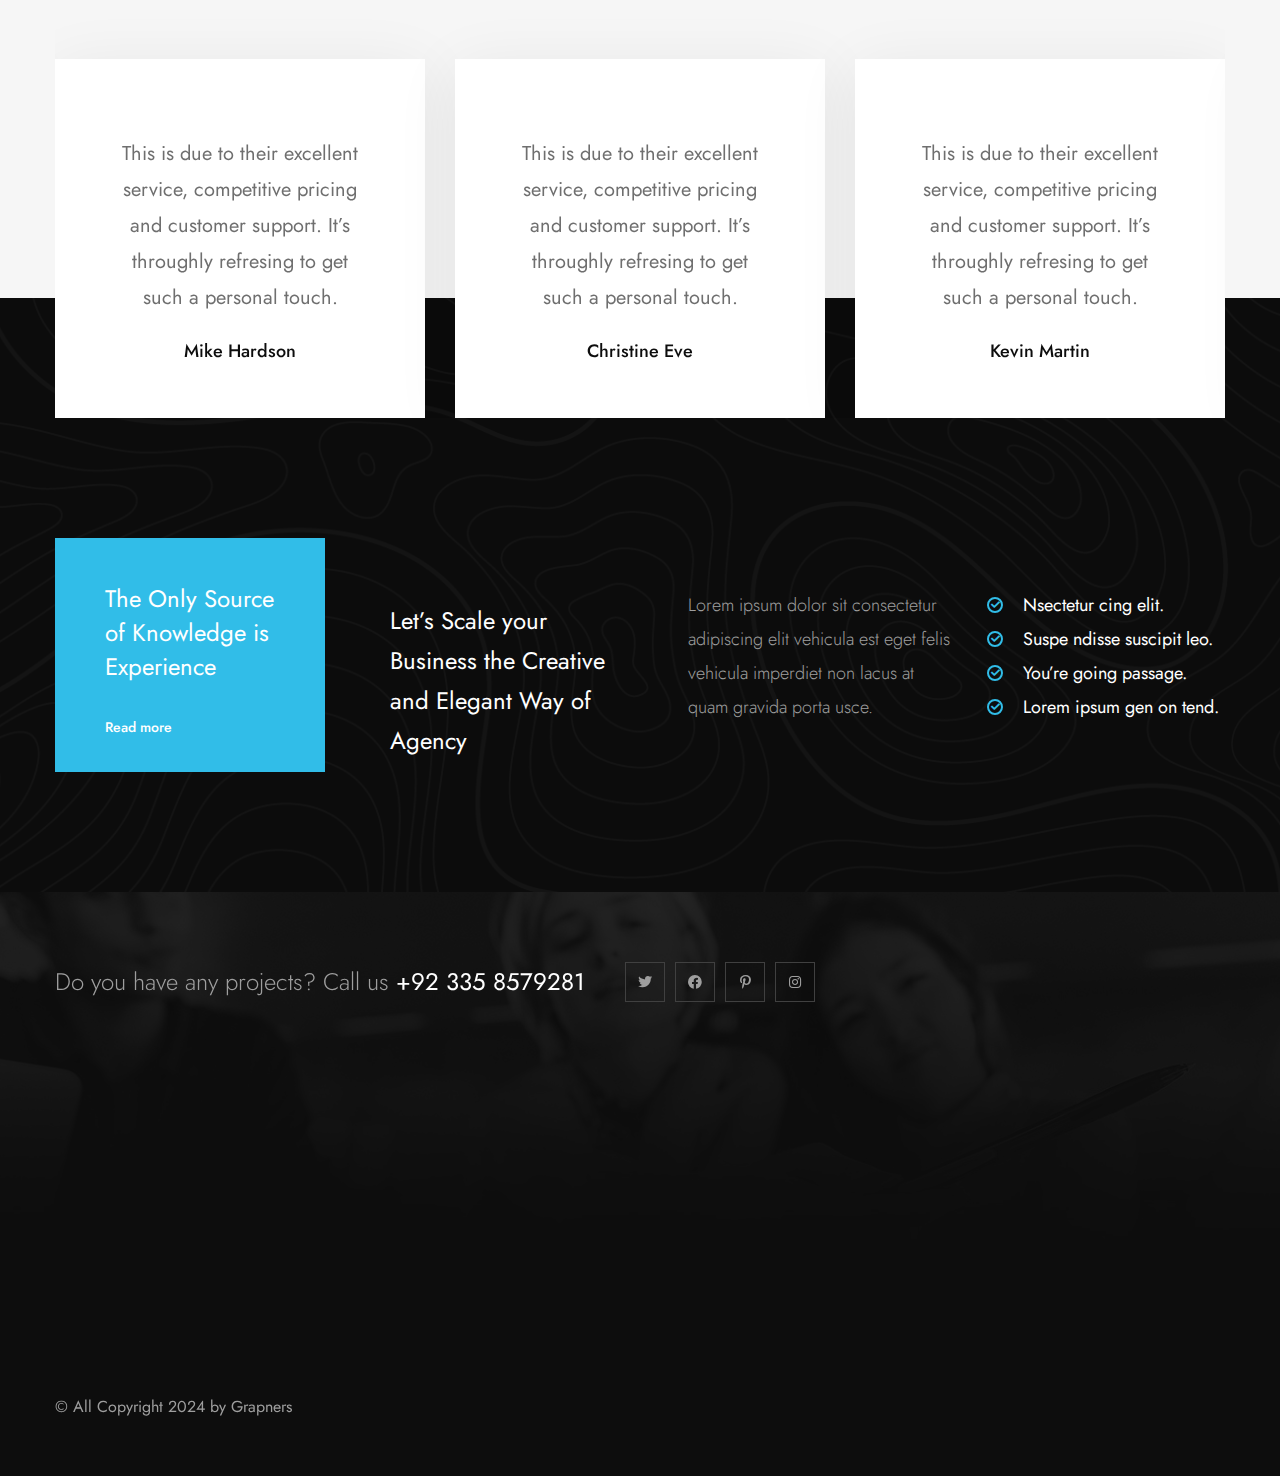
==== commit b5f85588: "Add files via upload" ====
--- a/about.html
+++ b/about.html
@@ -1,669 +1,1174 @@
-<!DOCTYPE html>
-<html lang="en">
-
-<head>
-    <meta charset="UTF-8">
-    <meta name="viewport" content="width=device-width, initial-scale=1.0">
-    <title>About || Sominx || Sominx HTML Template For Business</title>
-    <!-- favicons Icons -->
-    <link rel="apple-touch-icon" sizes="180x180" href="favicons/favicons-apple-touch-icon.png">
-    <link rel="icon" type="image/png" sizes="32x32" href="favicons/favicons-favicon-32x32.png">
-    <link rel="icon" type="image/png" sizes="16x16" href="favicons/favicons-favicon-16x16.png">
-    <link rel="manifest" href="assets/images/favicons/site.webmanifest">
-    <meta name="description" content="Sominx HTML Template For Business">
-
-    <!-- fonts -->
-    <link rel="preconnect" href="https://fonts.googleapis.com">
-    <link rel="preconnect" href="https://fonts.gstatic.com" crossorigin>
-    <link href="https://fonts.googleapis.com/css2?family=Jost:ital,wght@0,100;0,200;0,300;0,400;0,500;0,600;0,700;0,800;0,900;1,100;1,200;1,300;1,400;1,500;1,600;1,700;1,800;1,900&amp;display=swap" rel="stylesheet">
-
-
-    <link rel="stylesheet" href="css/css-bootstrap.min.css">
-    <link rel="stylesheet" href="css/animate-animate.min.css">
-    <link rel="stylesheet" href="css/animate-custom-animate.css">
-    <link rel="stylesheet" href="css/css-all.min.css">
-    <link rel="stylesheet" href="css/jarallax-jarallax.css">
-    <link rel="stylesheet" href="css/jquery-magnific-popup-jquery.magnific-popup.css">
-    <link rel="stylesheet" href="css/nouislider-nouislider.min.css">
-    <link rel="stylesheet" href="css/nouislider-nouislider.pips.css">
-    <link rel="stylesheet" href="css/odometer-odometer.min.css">
-    <link rel="stylesheet" href="css/swiper-swiper.min.css">
-    <link rel="stylesheet" href="css/sominx-icons-style.css">
-    <link rel="stylesheet" href="css/tiny-slider-tiny-slider.min.css">
-    <link rel="stylesheet" href="css/reey-font-stylesheet.css">
-    <link rel="stylesheet" href="css/owl-carousel-owl.carousel.min.css">
-    <link rel="stylesheet" href="css/owl-carousel-owl.theme.default.min.css">
-    <link rel="stylesheet" href="css/twentytwenty-twentytwenty.css">
-    <link rel="stylesheet" href="css/bxslider-jquery.bxslider.css">
-    <link rel="stylesheet" href="css/css-bootstrap-select.min.css">
-    <link rel="stylesheet" href="css/vegas-vegas.min.css">
-    <link rel="stylesheet" href="css/jquery-ui-jquery-ui.css">
-    <link rel="stylesheet" href="css/timepicker-timePicker.css">
-
-    <!-- template styles -->
-    <link rel="stylesheet" href="css/css-sominx.css">
-    <link rel="stylesheet" href="css/css-sominx-responsive.css">
-</head>
-
-<body>
-    <div class="preloader">
-        <img class="preloader__image" width="60" src="images/images-loader.png" alt="">
-    </div>
-    <!-- /.preloader -->
-    <div class="page-wrapper">
-        <header class="main-header clearfix">
-            <nav class="main-menu clearfix">
-                <div class="main-menu-wrapper clearfix">
-                    <div class="main-menu-wrapper-inner clearfix">
-                        <div class="main-menu-wrapper__left clearfix">
-                            <div class="main-menu-wrapper__logo">
-                                <a href="index.html"><img src="images/resources-logo-1.jpg" alt=""></a>
-                            </div>
-                            <div class="main-menu-wrapper__main-menu">
-                                <a href="#" class="mobile-nav__toggler"><i class="fa fa-bars"></i></a>
-                                <ul class="main-menu__list">
-                                    <li class="dropdown">
-                                        <a href="index.html">Home</a>
-                                        <ul>
-                                            <li>
-                                                <a href="index.html">Home One</a>
-                                            </li>
-                                            <li><a href="index2.html">Home Two</a></li>
-                                            <li class="dropdown">
-                                                <a href="#">Header Styles</a>
-                                                <ul>
-                                                    <li><a href="index.html">Header One</a></li>
-                                                    <li><a href="index.html">Header Two</a></li>
-                                                </ul>
-                                            </li>
-                                        </ul>
-                                    </li>
-                                    <li class="current"><a href="about.html">About</a></li>
-                                    <li class="dropdown">
-                                        <a href="#">Services</a>
-                                        <ul>
-                                            <li><a href="services.html">Services</a></li>
-                                            <li><a href="service-details.html">Service Details</a></li>
-                                        </ul>
-                                    </li>
-                                    <li class="dropdown">
-                                        <a href="#">Projects</a>
-                                        <ul>
-                                            <li><a href="project.html">Projects</a></li>
-                                            <li><a href="project-details.html">Project Details</a></li>
-                                        </ul>
-                                    </li>
-                                    <li class="dropdown">
-                                        <a href="#">Blog</a>
-                                        <ul>
-                                            <li><a href="news.html">News</a></li>
-                                            <li><a href="news-details.html">News Details</a></li>
-                                        </ul>
-                                    </li>
-                                    <li><a href="contact.html">Contact</a></li>
-                                </ul>
-                            </div>
-                        </div>
-                        <div class="main-menu-wrapper__right">
-                            <div class="main-menu-wrapper__call">
-                                <div class="main-menu-wrapper__call-icon">
-                                    <span class="icon-phone-call"></span>
-                                </div>
-                                <div class="main-menu-wrapper__call-number">
-                                    <p>Call anytime</p>
-                                    <a href="tel:926668880000">92 666 888 0000</a>
-                                </div>
-                            </div>
-                            <div class="main-menu-wrapper__search-box">
-                                <a href="#" class="main-menu-wrapper__search search-toggler icon-magnifying-glass"></a>
-                            </div>
-                        </div>
-                    </div>
-                </div>
-            </nav>
-        </header>
-
-        <div class="stricky-header stricked-menu main-menu">
-            <div class="sticky-header__content"></div><!-- /.sticky-header__content -->
-        </div><!-- /.stricky-header -->
-
-        <!--Page Header Start-->
-        <section class="page-header" style="background-image: url(assets/images/backgrounds/page-header-bg.jpg);">
-            <div class="container">
-                <div class="page-header__inner">
-                    <ul class="thm-breadcrumb list-unstyled">
-                        <li><a href="index.html">Home</a></li>
-                        <li><span>/</span></li>
-                        <li>About</li>
-                    </ul>
-                    <h2>About us</h2>
-                </div>
-            </div>
-        </section>
-        <!--Page Header End-->
-
-        <!--Grow And Experience Start-->
-        <section class="grow-and-experience-two">
-            <div class="container">
-                <div class="row">
-                    <div class="col-xl-6">
-                        <div class="grow-and-experience-two__left">
-                            <div class="section-title text-left">
-                                <span class="section-title__tagline">Ask any questions</span>
-                                <h2 class="section-title__title">Grow and Experience Endless Possibilites</h2>
-                            </div>
-                            <p class="grow-and-experience-two__text">Lorem ipsum is simply free text available in the
-                                market dolor sit amet, consectetur notted adipisicing elit sed do. Suspendisse finibus
-                                urna mauris, vitae consequat quam vel.</p>
-                            <ul class="list-unstyled grow-and-experience-two__list">
-                                <li>
-                                    <div class="icon">
-                                        <i class="fa fa-check"></i>
-                                    </div>
-                                    <div class="text">
-                                        <p>Nsectetur cing elit you&rsquo;re going passage.</p>
-                                    </div>
-                                </li>
-                                <li>
-                                    <div class="icon">
-                                        <i class="fa fa-check"></i>
-                                    </div>
-                                    <div class="text">
-                                        <p>Suspe ndisse suscipit leo gen on tend.</p>
-                                    </div>
-                                </li>
-                            </ul>
-                            <a href="about.html" class="grow-and-experience-two__btn thm-btn">Learn more</a>
-                        </div>
-                    </div>
-                    <div class="col-xl-6">
-                        <div class="grow-and-experience-two__right">
-                            <ul class="list-unstyled grow-and-experience-two__images">
-                                <li>
-                                    <div class="grow-and-experience-two__img-1">
-                                        <img src="images/resources-grow-and-experience-img-1.jpg" alt="">
-                                    </div>
-                                </li>
-                                <li>
-                                    <div class="grow-and-experience-two__img-2">
-                                        <img src="images/resources-grow-and-experience-img-2.jpg" alt="">
-                                    </div>
-                                </li>
-                            </ul>
-                        </div>
-                    </div>
-                </div>
-            </div>
-        </section>
-        <!--Grow And Experience End-->
-
-        <!--Brand One Start-->
-        <section class="brand-one">
-            <div class="container">
-                <div class="brand-one__inner">
-                    <div class="thm-swiper__slider swiper-container" data-swiper-options='{"spaceBetween": 100, "slidesPerView": 5, "autoplay": { "delay": 5000 }, "breakpoints": {
-                        "0": {
-                            "spaceBetween": 30,
-                            "slidesPerView": 2
-                        },
-                        "375": {
-                            "spaceBetween": 30,
-                            "slidesPerView": 2
-                        },
-                        "575": {
-                            "spaceBetween": 30,
-                            "slidesPerView": 3
-                        },
-                        "767": {
-                            "spaceBetween": 50,
-                            "slidesPerView": 4
-                        },
-                        "991": {
-                            "spaceBetween": 50,
-                            "slidesPerView": 5
-                        },
-                        "1199": {
-                            "spaceBetween": 100,
-                            "slidesPerView": 5
-                        }
-                    }}'>
-                        <div class="swiper-wrapper">
-                            <div class="swiper-slide">
-                                <img src="images/brand-brand-1-1.png" alt="">
-                            </div><!-- /.swiper-slide -->
-                            <div class="swiper-slide">
-                                <img src="images/brand-brand-1-2.png" alt="">
-                            </div><!-- /.swiper-slide -->
-                            <div class="swiper-slide">
-                                <img src="images/brand-brand-1-3.png" alt="">
-                            </div><!-- /.swiper-slide -->
-                            <div class="swiper-slide">
-                                <img src="images/brand-brand-1-4.png" alt="">
-                            </div><!-- /.swiper-slide -->
-                            <div class="swiper-slide">
-                                <img src="images/brand-brand-1-5.png" alt="">
-                            </div><!-- /.swiper-slide -->
-                            <div class="swiper-slide">
-                                <img src="images/brand-brand-1-1.png" alt="">
-                            </div><!-- /.swiper-slide -->
-                            <div class="swiper-slide">
-                                <img src="images/brand-brand-1-2.png" alt="">
-                            </div><!-- /.swiper-slide -->
-                            <div class="swiper-slide">
-                                <img src="images/brand-brand-1-3.png" alt="">
-                            </div><!-- /.swiper-slide -->
-                            <div class="swiper-slide">
-                                <img src="images/brand-brand-1-4.png" alt="">
-                            </div><!-- /.swiper-slide -->
-                            <div class="swiper-slide">
-                                <img src="images/brand-brand-1-5.png" alt="">
-                            </div><!-- /.swiper-slide -->
-                        </div>
-                    </div>
-                </div>
-            </div>
-        </section>
-        <!--Brand One End-->
-
-        <!--Discover World Start-->
-        <section class="discover-world-two about-page-discover-world-two">
-            <div class="discover-world-two-bg jarallax" data-jarallax data-speed="0.2" data-imgposition="50% 0%" style="background-image: url(assets/images/backgrounds/discover-world-two-bg.jpg)"></div>
-            <div class="discover-world-two__inner">
-                <h2 class="discover-world__title">Discover the World of Best <br> Sominx Agency</h2>
-                <div class="discover-world__video-link">
-                    <a href="https://www.youtube.com/watch?v=Get7rqXYrbQ" class="video-popup">
-                        <div class="discover-world__video-icon">
-                            <span class="icon-play-button"></span>
-                            <i class="ripple"></i>
-                        </div>
-                    </a>
-                </div>
-            </div>
-        </section>
-        <!--Discover World End-->
-
-        <!--Inspire Start-->
-        <section class="inspire about-page-inspire">
-            <div class="inspire__container">
-                <div class="inspire-bg jarallax" data-jarallax data-speed="0.2" data-imgposition="50% 0%" style="background-image: url(assets/images/backgrounds/inspire-bg.jpg)"></div>
-                <div class="inspire-bg-overly"></div>
-                <div class="container">
-                    <div class="row">
-                        <div class="col-xl-8 col-lg-8">
-                            <div class="inspire__left">
-                                <div class="inspire__carousel owl-theme owl-carousel">
-                                    <!--Inspire Single-->
-                                    <div class="inspire__single">
-                                        <div class="inspire__quote">
-                                            <span class="icon-quote"></span>
-                                        </div>
-                                        <p class="inspire__text">If we truly know &amp; understand how business works, we
-                                            will be able to deliver the right creative solutions that will make a big
-                                            difference. Because in the end our ideas only matter.</p>
-                                        <div class="inspire__client-info">
-                                            <h4 class="inspire__clinet-name">Mike Hardson</h4>
-                                            <p class="inspire__clinet-title">Founder of Sominx</p>
-                                        </div>
-                                    </div>
-                                    <!--Inspire Single-->
-                                    <div class="inspire__single">
-                                        <div class="inspire__quote">
-                                            <span class="icon-quote"></span>
-                                        </div>
-                                        <p class="inspire__text">If we truly know &amp; understand how business works, we
-                                            will be able to deliver the right creative solutions that will make a big
-                                            difference. Because in the end our ideas only matter.</p>
-                                        <div class="inspire__client-info">
-                                            <h4 class="inspire__clinet-name">Mike Hardson</h4>
-                                            <p class="inspire__clinet-title">Founder of Sominx</p>
-                                        </div>
-                                    </div>
-                                    <!--Inspire Single-->
-                                    <div class="inspire__single">
-                                        <div class="inspire__quote">
-                                            <span class="icon-quote"></span>
-                                        </div>
-                                        <p class="inspire__text">If we truly know &amp; understand how business works, we
-                                            will be able to deliver the right creative solutions that will make a big
-                                            difference. Because in the end our ideas only matter.</p>
-                                        <div class="inspire__client-info">
-                                            <h4 class="inspire__clinet-name">Mike Hardson</h4>
-                                            <p class="inspire__clinet-title">Founder of Sominx</p>
-                                        </div>
-                                    </div>
-                                </div>
-                            </div>
-                        </div>
-                        <div class="col-xl-4 col-lg-4">
-                            <div class="inspire__right">
-                                <ul class="list-unstyled inspire__counter">
-                                    <li class="wow fadeInLeft" data-wow-delay="300ms">
-                                        <div class="inspire__icon">
-                                            <span class="icon-consultant"></span>
-                                        </div>
-                                        <div class="inspire__content">
-                                            <h2 class="odometer" data-count="6870">00</h2>
-                                            <p>Projects Completed</p>
-                                        </div>
-                                    </li>
-                                    <li class="wow fadeInLeft" data-wow-delay="600ms">
-                                        <div class="inspire__icon">
-                                            <span class="icon-medal"></span>
-                                        </div>
-                                        <div class="inspire__content">
-                                            <h2 class="odometer" data-count="7850">00</h2>
-                                            <p>Honorable Awards</p>
-                                        </div>
-                                    </li>
-                                    <li class="wow fadeInLeft" data-wow-delay="900ms">
-                                        <div class="inspire__icon">
-                                            <span class="icon-customer"></span>
-                                        </div>
-                                        <div class="inspire__content">
-                                            <h2 class="odometer" data-count="9860">00</h2>
-                                            <p>Satisfied Clients</p>
-                                        </div>
-                                    </li>
-                                </ul>
-                            </div>
-                        </div>
-                    </div>
-                </div>
-            </div>
-        </section>
-        <!--Inspire End-->
-
-        <!--Team One Start-->
-        <section class="team-one about-page-team">
-            <div class="container">
-                <div class="section-title text-center">
-                    <span class="section-title__tagline">Our team members</span>
-                    <h2 class="section-title__title">Experienced People</h2>
-                </div>
-                <div class="row">
-                    <div class="col-xl-3 col-lg-6 col-md-6 wow fadeInLeft" data-wow-delay="300ms">
-                        <!--Team One Single-->
-                        <div class="team-one__single">
-                            <div class="team-one__img">
-                                <img src="images/team-team-1-1.jpg" alt="">
-                                <div class="team-one__social">
-                                    <a href="#"><i class="fab fa-facebook"></i></a>
-                                    <a href="#"><i class="fab fa-twitter"></i></a>
-                                    <a href="#"><i class="fab fa-pinterest-p"></i></a>
-                                    <a href="#"><i class="fab fa-instagram"></i></a>
-                                </div>
-                            </div>
-                            <div class="team-one__content">
-                                <h3 class="team-one__name">Jessica Brown</h3>
-                                <p class="team-one__title">Director</p>
-                            </div>
-                        </div>
-                    </div>
-                    <div class="col-xl-3 col-lg-6 col-md-6 wow fadeInLeft" data-wow-delay="600ms">
-                        <!--Team One Single-->
-                        <div class="team-one__single">
-                            <div class="team-one__img">
-                                <img src="images/team-team-1-2.jpg" alt="">
-                                <div class="team-one__social">
-                                    <a href="#"><i class="fab fa-facebook"></i></a>
-                                    <a href="#"><i class="fab fa-twitter"></i></a>
-                                    <a href="#"><i class="fab fa-pinterest-p"></i></a>
-                                    <a href="#"><i class="fab fa-instagram"></i></a>
-                                </div>
-                            </div>
-                            <div class="team-one__content">
-                                <h3 class="team-one__name">Mike Hardson</h3>
-                                <p class="team-one__title">Director</p>
-                            </div>
-                        </div>
-                    </div>
-                    <div class="col-xl-3 col-lg-6 col-md-6 wow fadeInLeft" data-wow-delay="900ms">
-                        <!--Team One Single-->
-                        <div class="team-one__single">
-                            <div class="team-one__img">
-                                <img src="images/team-team-1-3.jpg" alt="">
-                                <div class="team-one__social">
-                                    <a href="#"><i class="fab fa-facebook"></i></a>
-                                    <a href="#"><i class="fab fa-twitter"></i></a>
-                                    <a href="#"><i class="fab fa-pinterest-p"></i></a>
-                                    <a href="#"><i class="fab fa-instagram"></i></a>
-                                </div>
-                            </div>
-                            <div class="team-one__content">
-                                <h3 class="team-one__name">Christine Eve</h3>
-                                <p class="team-one__title">Director</p>
-                            </div>
-                        </div>
-                    </div>
-                    <div class="col-xl-3 col-lg-6 col-md-6 wow fadeInLeft" data-wow-delay="1200ms">
-                        <!--Team One Single-->
-                        <div class="team-one__single">
-                            <div class="team-one__img">
-                                <img src="images/team-team-1-4.jpg" alt="">
-                                <div class="team-one__social">
-                                    <a href="#"><i class="fab fa-facebook"></i></a>
-                                    <a href="#"><i class="fab fa-twitter"></i></a>
-                                    <a href="#"><i class="fab fa-pinterest-p"></i></a>
-                                    <a href="#"><i class="fab fa-instagram"></i></a>
-                                </div>
-                            </div>
-                            <div class="team-one__content">
-                                <h3 class="team-one__name">Kevin Smith</h3>
-                                <p class="team-one__title">Director</p>
-                            </div>
-                        </div>
-                    </div>
-                </div>
-            </div>
-        </section>
-        <!--Team One End-->
-
-        <!--CTA One Start-->
-        <section class="cta-one">
-            <div class="container">
-                <div class="cta-one__inner">
-                    <div class="cta-one__left">
-                        <h2 class="cta-one__title">Website Design Services for Your <br> Creative Businesses</h2>
-                    </div>
-                    <div class="cta-one__button">
-                        <a href="services.html" class="thm-btn cta-one__btn">Discover more</a>
-                    </div>
-                </div>
-            </div>
-        </section>
-        <!--CTA One End-->
-
-        <!--Site Footer One Start-->
-        <footer class="site-footer">
-            <div class="site-footer-bg" style="background-image: url(assets/images/backgrounds/site-footer-bg.jpg)">
-            </div>
-            <div class="site-footer-bg-overly"></div>
-            <div class="container">
-                <div class="site-footer__top">
-                    <div class="row">
-                        <div class="col-xl-4 col-lg-2">
-                            <div class="site-footer__top-logo">
-                                <a href="index.html"><img src="images/resources-footer-logo-1.jpg" alt=""></a>
-                            </div>
-                        </div>
-                        <div class="col-xl-8 col-lg-10">
-                            <div class="site-footer__top-right">
-                                <div class="site-footer__call-and-social">
-                                    <div class="site-footer__call">
-                                        <p>Do you have any projects? Call us <a href="tel:926668880000">92 666 888
-                                                0000</a></p>
-                                    </div>
-                                    <div class="site-footer__social">
-                                        <a href="#"><i class="fab fa-twitter"></i></a>
-                                        <a href="#"><i class="fab fa-facebook"></i></a>
-                                        <a href="#"><i class="fab fa-pinterest-p"></i></a>
-                                        <a href="#"><i class="fab fa-instagram"></i></a>
-                                    </div>
-                                </div>
-                            </div>
-                        </div>
-                    </div>
-                </div>
-                <div class="site-footer__bottom">
-                    <div class="row">
-                        <div class="col-xl-3 col-lg-3 col-md-6 wow fadeInUp" data-wow-delay="100ms">
-                            <div class="footer-widget__column footer-widget__contact">
-                                <h3 class="footer-widget__title">Contact</h3>
-                                <p class="footer-widget__contact-text">86 Road Broklyn Street, 600 <br> New York, USA
-                                </p>
-                                <h5 class="footer-widget__contact-phone-and-email">
-                                    <a href="mailto:needhelp@sominx.com" class="footer-widget__contact-email">needhelp@sominx.com</a><br>
-                                    <a href="tel:926668880000" class="footer-widget__contact-phone">92 666 888
-                                        0000</a>
-                                </h5>
-                            </div>
-                        </div>
-                        <div class="col-xl-4 col-lg-4 col-md-6 wow fadeInUp" data-wow-delay="200ms">
-                            <div class="footer-widget__column footer-widget__links clearfix">
-                                <h3 class="footer-widget__title">Links</h3>
-                                <ul class="footer-widget__links-list list-unstyled">
-                                    <li><a href="services.html">Our Services</a></li>
-                                    <li><a href="about.html">Meet Our Team</a></li>
-                                    <li><a href="project.html">Our Portfolio</a></li>
-                                    <li><a href="contact.html">Contact</a></li>
-                                    <li><a href="news.html">News</a></li>
-                                </ul>
-                                <ul class="footer-widget__links-list footer-widget__links-list-two list-unstyled">
-                                    <li><a href="about.html">FAQs</a></li>
-                                    <li><a href="contact.html">Terms &amp; Conditions</a></li>
-                                    <li><a href="contact.html">Privacy Policy</a></li>
-                                    <li><a href="contact.html">Help</a></li>
-                                    <li><a href="services.html">Services</a></li>
-                                </ul>
-                            </div>
-                        </div>
-                        <div class="col-xl-5 col-lg-5 col-md-6 wow fadeInUp" data-wow-delay="300ms">
-                            <div class="footer-widget__column footer-widget__newsletter">
-                                <h3 class="footer-widget__title">Newsletter</h3>
-                                <form class="footer-widget__newsletter-form">
-                                    <div class="footer-widget__newsletter-input-box">
-                                        <input type="email" placeholder="Email address" name="email">
-                                        <button type="submit" class="footer-widget__newsletter-btn"><i class="icon-right-arrow"></i></button>
-                                    </div>
-                                </form>
-                                <div class="footer-widget__newsletter-bottom">
-                                    <div class="footer-widget__newsletter-bottom-icon">
-                                        <i class="fa fa-check"></i>
-                                    </div>
-                                    <div class="footer-widget__newsletter-bottom-text">
-                                        <p>I agree to all your terms and policies</p>
-                                    </div>
-                                </div>
-                            </div>
-                        </div>
-                    </div>
-                </div>
-                <div class="site-footer__copy-right">
-                    <div class="row">
-                        <div class="col-xl-12">
-                            <div class="site-footer__copy-right-inner">
-                                <p class="site-footer__copy-right-text">&copy; All Copyright 2021 by <a href="#">Bracket Web</a></p>
-                            </div>
-                        </div>
-                    </div>
-                </div>
-            </div>
-        </footer>
-        <!--Site Footer One End-->
-
-
-    </div><!-- /.page-wrapper -->
-
-
-    <div class="mobile-nav__wrapper">
-        <div class="mobile-nav__overlay mobile-nav__toggler"></div>
-        <!-- /.mobile-nav__overlay -->
-        <div class="mobile-nav__content">
-            <span class="mobile-nav__close mobile-nav__toggler"><i class="fa fa-times"></i></span>
-
-            <div class="logo-box">
-                <a href="index.html" aria-label="logo image"><img src="images/resources-logo-3.png" width="155" alt=""></a>
-            </div>
-            <!-- /.logo-box -->
-            <div class="mobile-nav__container"></div>
-            <!-- /.mobile-nav__container -->
-
-            <ul class="mobile-nav__contact list-unstyled">
-                <li>
-                    <i class="fa fa-envelope"></i>
-                    <a href="mailto:needhelp@packageName__.com">needhelp@sominx.com</a>
-                </li>
-                <li>
-                    <i class="fa fa-phone-alt"></i>
-                    <a href="tel:666-888-0000">666 888 0000</a>
-                </li>
-            </ul><!-- /.mobile-nav__contact -->
-            <div class="mobile-nav__top">
-                <div class="mobile-nav__social">
-                    <a href="#" class="fab fa-twitter"></a>
-                    <a href="#" class="fab fa-facebook-square"></a>
-                    <a href="#" class="fab fa-pinterest-p"></a>
-                    <a href="#" class="fab fa-instagram"></a>
-                </div><!-- /.mobile-nav__social -->
-            </div><!-- /.mobile-nav__top -->
-
-
-
-        </div>
-        <!-- /.mobile-nav__content -->
-    </div>
-    <!-- /.mobile-nav__wrapper -->
-
-    <div class="search-popup">
-        <div class="search-popup__overlay search-toggler"></div>
-        <!-- /.search-popup__overlay -->
-        <div class="search-popup__content">
-            <form action="#">
-                <label for="search" class="sr-only">search here</label><!-- /.sr-only -->
-                <input type="text" id="search" placeholder="Search Here...">
-                <button type="submit" aria-label="search submit" class="thm-btn">
-                    <i class="icon-magnifying-glass"></i>
-                </button>
-            </form>
-        </div>
-        <!-- /.search-popup__content -->
-    </div>
-    <!-- /.search-popup -->
-
-    <a href="#" data-target="html" class="scroll-to-target scroll-to-top"><i class="fa fa-angle-up"></i></a>
-
-
-    <script src="js/jquery-jquery-3.6.0.min.js"></script>
-    <script src="js/js-bootstrap.bundle.min.js"></script>
-    <script src="js/jarallax-jarallax.min.js"></script>
-    <script src="js/jquery-ajaxchimp-jquery.ajaxchimp.min.js"></script>
-    <script src="js/jquery-appear-jquery.appear.min.js"></script>
-    <script src="js/jquery-circle-progress-jquery.circle-progress.min.js"></script>
-    <script src="js/jquery-magnific-popup-jquery.magnific-popup.min.js"></script>
-    <script src="js/jquery-validate-jquery.validate.min.js"></script>
-    <script src="js/nouislider-nouislider.min.js"></script>
-    <script src="js/odometer-odometer.min.js"></script>
-    <script src="js/swiper-swiper.min.js"></script>
-    <script src="js/tiny-slider-tiny-slider.min.js"></script>
-    <script src="js/wnumb-wNumb.min.js"></script>
-    <script src="js/wow-wow.js"></script>
-    <script src="js/isotope-isotope.js"></script>
-    <script src="js/countdown-countdown.min.js"></script>
-    <script src="js/owl-carousel-owl.carousel.min.js"></script>
-    <script src="js/twentytwenty-twentytwenty.js"></script>
-    <script src="js/twentytwenty-jquery.event.move.js"></script>
-    <script src="js/bxslider-jquery.bxslider.min.js"></script>
-    <script src="js/js-bootstrap-select.min.js"></script>
-    <script src="js/vegas-vegas.min.js"></script>
-    <script src="js/jquery-ui-jquery-ui.js"></script>
-    <script src="js/timepicker-timePicker.js"></script>
-
-
-    <script src="http://maps.google.com/maps/api/js?key=AIzaSyATY4Rxc8jNvDpsK8ZetC7JyN4PFVYGCGM"></script>
-
-
-    <!-- template js -->
-    <script src="js/js-sominx.js"></script>
-</body>
-
-</html>
+<!DOCTYPE html>
+<html lang="en">
+
+<head>
+    <meta charset="UTF-8">
+    <meta name="viewport" content="width=device-width, initial-scale=1.0">
+    <title>About | Grapners</title>
+    <!-- favicons Icons -->
+    <link rel="apple-touch-icon" sizes="180x180" href="favicons/fav-icon-180x180.png">
+    <link rel="icon" type="image/png" sizes="32x32" href="favicons/fav-icon-32x32.png">
+    <link rel="icon" type="image/png" sizes="16x16" href="favicons/fav-icon-16x16.png">
+    <link rel="manifest" href="images/favicons/site.webmanifest">
+    <meta name="description" content="Sominx HTML Template For Business">
+
+    <!-- fonts -->
+    <link rel="preconnect" href="https://fonts.googleapis.com">
+    <link rel="preconnect" href="https://fonts.gstatic.com" crossorigin>
+    <link
+        href="https://fonts.googleapis.com/css2?family=Jost:ital,wght@0,100;0,200;0,300;0,400;0,500;0,600;0,700;0,800;0,900;1,100;1,200;1,300;1,400;1,500;1,600;1,700;1,800;1,900&amp;display=swap"
+        rel="stylesheet">
+
+    <link rel="stylesheet" href="https://maxcdn.bootstrapcdn.com/bootstrap/4.0.0/css/bootstrap.min.css">
+    <script src="https://maxcdn.bootstrapcdn.com/bootstrap/4.0.0/js/bootstrap.min.js"></script>
+    <link rel="stylesheet" href="css/css-bootstrap.min.css">
+    <link rel="stylesheet" href="css/animate-animate.min.css">
+    <link rel="stylesheet" href="css/animate-custom-animate.css">
+    <link rel="stylesheet" href="css/css-all.min.css">
+    <link rel="stylesheet" href="css/jarallax-jarallax.css">
+    <link rel="stylesheet" href="css/jquery-magnific-popup-jquery.magnific-popup.css">
+    <link rel="stylesheet" href="css/nouislider-nouislider.min.css">
+    <link rel="stylesheet" href="css/nouislider-nouislider.pips.css">
+    <link rel="stylesheet" href="css/odometer-odometer.min.css">
+    <link rel="stylesheet" href="css/swiper-swiper.min.css">
+    <link rel="stylesheet" href="css/sominx-icons-style.css">
+    <link rel="stylesheet" href="css/tiny-slider-tiny-slider.min.css">
+    <link rel="stylesheet" href="css/reey-font-stylesheet.css">
+    <link rel="stylesheet" href="css/owl-carousel-owl.carousel.min.css">
+    <link rel="stylesheet" href="css/owl-carousel-owl.theme.default.min.css">
+    <link rel="stylesheet" href="css/twentytwenty-twentytwenty.css">
+    <link rel="stylesheet" href="css/bxslider-jquery.bxslider.css">
+    <link rel="stylesheet" href="css/css-bootstrap-select.min.css">
+    <link rel="stylesheet" href="css/vegas-vegas.min.css">
+    <link rel="stylesheet" href="css/jquery-ui-jquery-ui.css">
+    <link rel="stylesheet" href="css/timepicker-timePicker.css">
+
+
+    <link rel="stylesheet" href="style.css">
+
+    <!-- template styles -->
+    <link rel="stylesheet" href="css/css-sominx.css">
+    <link rel="stylesheet" href="css/css-sominx-responsive.css">
+    <!-- <style>
+        .product-marquee {
+            overflow: hidden; /* Hide overflow */
+            white-space: nowrap; /* Prevent line breaks */
+            background-color: #fff; /* Background color */
+            padding: 20px 0; /* Top and bottom padding */
+            border: 1px solid #ddd; /* Border for the container */
+            position: relative; /* Position relative for absolute children */
+        }
+
+        /* Marquee animation */
+        .marquee {
+            display: inline-block;
+            animation: scroll 15s linear infinite; /* Total duration for scrolling */
+            position: absolute; /* Position absolute for smooth scrolling */
+          
+        }
+
+        /* Content inside the marquee */
+        .marquee-content {
+            display: inline-flex; /* Align items in a row */
+        }
+
+        /* Individual product card */
+        .product-card {
+            background: #fff; /* Card background */
+            border: 1px solid #ddd; /* Card border */
+            margin: 0 10px; /* Space between cards */
+            border-radius: 5px; /* Rounded corners */
+
+            box-shadow: 0 2px 5px rgba(0, 0, 0, 0.1); /* Shadow effect */
+        }
+
+        /* Scroll animation with pause */
+        @keyframes scroll {
+            0% {
+                transform: translateX(100%); /* Start from right */
+            }
+            70% {
+                transform: translateX(0); /* Move to the left */
+            }
+            80% {
+                transform: translateX(0); /* Keep at left for a pause */
+            }
+            100% {
+                transform: translateX(-100%); /* Reset to start */
+            }
+        }
+    </style> -->
+
+    <style>
+        /* Basic styles for the body */
+
+        .card {
+            height: 100%;
+            /* Make the card take full height of its container */
+            display: flex;
+            /* Use flexbox to align items */
+            flex-direction: column;
+            /* Stack children vertically */
+        }
+
+        .card-body {
+            flex: 1;
+            /* Allow the body to grow and fill the card */
+            display: flex;
+            /* Use flexbox for card body */
+            flex-direction: column;
+            /* Stack contents vertically */
+            justify-content: space-between;
+            /* Distribute space between elements */
+        }
+
+        /* Container for the scrolling products */
+        .product-marquee {
+            overflow: hidden;
+            /* Hide overflow */
+            white-space: nowrap;
+            /* Prevent line breaks */
+            background-color: #fff;
+            /* Background color */
+            padding: 20px 0;
+            /* Top and bottom padding */
+            border: 1px solid #ddd;
+            /* Border for the container */
+        }
+
+        /* Marquee animation */
+        .marquee {
+            display: inline-block;
+            animation: scroll 5s linear infinite;
+            /* Adjust speed */
+        }
+
+        /* Content inside the marquee */
+        .marquee-content {
+            display: inline-flex;
+            /* Align items in a row */
+        }
+
+        /* Individual product card */
+        .product-card {
+            background: #fff;
+            /* Card background */
+            border: 1px solid #ddd;
+            /* Card border */
+            margin: 0 10px;
+            /* Space between cards */
+            padding: 20px;
+            /* Inner padding */
+            border-radius: 5px;
+            /* Rounded corners */
+            min-width: 150px;
+            /* Minimum width of card */
+            box-shadow: 0 2px 5px rgba(0, 0, 0, 0.1);
+            /* Shadow effect */
+        }
+
+        /* Scroll animation */
+        @keyframes scroll {
+            0% {
+                transform: translateX(0);
+                /* Start from the beginning */
+            }
+
+            80% {
+                transform: translateX(-50%);
+                /* Move to the left */
+
+            }
+
+
+
+            85% {
+                transform: translateX(-100%);
+                /* Keep at left for a pause */
+            }
+
+            100% {
+                transform: translateX(0);
+                /* Reset to start */
+            }
+        }
+    </style>
+</head>
+
+<body>
+    <div class="preloader">
+        <img class="preloader__image" width="60" src="images/fav-icon.png" alt="">
+    </div>
+    <!-- /.preloader -->
+    <div class="page-wrapper">
+        <header class="container main-header-two clearfix">
+            <nav class="main-menu main-menu-two clearfix">
+                <div class="main-menu-two-wrapper clearfix">
+                    <div class="main-menu-two-wrapper__logo">
+                        <a href="index.html"><img src="images/new-logo-v2-NB.png" style="width: 80%;" alt=""></a>
+                    </div>
+                    <div class="main-menu-two-wrapper__main-menu d-flex">
+                        <a href="#" class="mobile-nav__toggler"><i class="fa fa-bars"></i></a>
+                        <ul class="main-menu__list">
+                            <li class="dropdown current">
+                                <a href="index.html">Home</a>
+                                <!-- <ul>
+                                    <li>
+                                        <a href="index.html">Home One</a>
+                                    </li>
+                                    <li><a href="index2.html">Home Two</a></li>
+                                    <li class="dropdown">
+                                        <a href="#">Header Styles</a> -->
+                                <!-- <ul>
+                                            <li><a href="index.html">Header One</a></li>
+                                            <li><a href="index.html">Header Two</a></li>
+                                        </ul> -->
+                                <!-- </li>
+                                </ul> -->
+                            </li>
+                            <li><a href="about.html">About</a></li>
+                            <li class="dropdown">
+                                <a href="#">Services</a>
+                                <ul>
+                                    <li><a href="services.html">Services</a></li>
+                                    <li><a href="service-details.html">Service Details</a></li>
+                                </ul>
+                            </li>
+                            <li class="dropdown">
+                                <a href="#">Projects</a>
+                                <ul>
+                                    <li><a href="project.html">Projects</a></li>
+                                    <li><a href="project-details.html">Project Details</a></li>
+                                </ul>
+                            </li>
+                            <li class="dropdown">
+                                <a href="#">Blog</a>
+                                <ul>
+                                    <li><a href="news.html">News</a></li>
+                                    <li><a href="news-details.html">News Details</a></li>
+                                </ul>
+                            </li>
+                            <li><a href="contact.html">Contact</a></li>
+                        </ul>
+                    </div>
+                    <div class="main-menu-two-wrapper__right">
+                        <!-- <div class="main-menu-two-wrapper__search-box">
+                            <a href="#" class="main-menu-two-wrapper__search search-toggler icon-magnifying-glass"></a>
+                        </div> -->
+                        <!-- <div class="main-menu-two__social">
+                            <a href="#"><i class="fab fa-twitter"></i></a>
+                            <a href="#"><i class="fab fa-facebook"></i></a>
+                            <a href="#"><i class="fab fa-pinterest-p"></i></a>
+                            <a href="#"><i class="fab fa-instagram"></i></a>
+                        </div> -->
+                    </div>
+                </div>
+            </nav>
+        </header>
+
+        <div class="stricky-header stricked-menu main-menu main-menu-two">
+            <div class="sticky-header__content"></div><!-- /.sticky-header__content -->
+        </div><!-- /.stricky-header -->
+
+        <!-- Banner One Start -->
+        <section class="home" id="home">
+
+            <div class="swiper home-slider">
+      
+             
+      
+               <!-- <div class="swiper-button-next"></div>
+               <div class="swiper-button-prev"></div> -->
+      
+            </div>
+            <div class="about-us-background">
+              <h1 style="color: white; font-weight: bold; font-size: 50px;">About Us</h1>
+           </div>
+         </section>
+        <!--Banner One End-->
+
+        <!--Get To Know Start-->
+        <!-- <section class="get-to-know">
+            <div class="get-to-know-shape-1"><img src="images/shapes-get-to-know-shape-1.png" alt=""></div>
+            <div class="get-to-know-shape-2 wow slideInRight" data-wow-delay="100ms" data-wow-duration="2500ms"><img src="images/shapes-get-to-know-shape-2.png" alt=""></div>
+            <div class="container">
+                <div class="row">
+                    <div class="col-xl-6">
+                        <div class="get-to-know__left">
+                            <div class="get-to-know__img-box">
+                                <div class="get-to-know__img">
+                                    <img src="images/resources-get-to-know-img-1.jpg" alt="">
+                                </div>
+                                <div class="get-to-know__content">
+                                    <div class="get-to-know__icon">
+                                        <span class="icon-recruit"></span>
+                                    </div>
+                                    <p class="get-to-know__text-1">Experience you can trust, Service qualtiy you can
+                                        easily count on</p>
+                                    <p class="get-to-know__text-2">There are many varities of passages free.</p> <a href="contact.html" class="get-to-know__btn thm-btn">Learn more</a>
+                                </div>
+                            </div>
+                        </div>
+                    </div>
+                    <div class="col-xl-6">
+                        <div class="get-to-know__right">
+                            <div class="section-title text-left">
+                                <span class="section-title__tagline"> Get to know about us</span>
+                                <h2 class="section-title__title">Grow your Business with Sominx</h2>
+                            </div>
+                            <p class="get-to-know__right-text-1">There are many variations of passa of lorem ipsum
+                                available, but the majority have suffered alteration.</p>
+                            <p class="get-to-know__right-text-2">There are many variations of passages of lorem in free
+                                market to available, but the majority have suffered alteration in some form, by injected
+                                humour, or randomised words.</p>
+                            <ul class="list-unstyled get-to-know__points">
+                                <li>
+                                    <div class="icon">
+                                        <i class="fa fa-check"></i>
+                                    </div>
+                                    <div class="text">
+                                        <p>You&rsquo;re going passage.</p>
+                                    </div>
+                                </li>
+                                <li>
+                                    <div class="icon">
+                                        <i class="fa fa-check"></i>
+                                    </div>
+                                    <div class="text">
+                                        <p>You&rsquo;re going passage.</p>
+                                    </div>
+                                </li>
+                            </ul>
+                            <h3 class="get-to-know__founder">Aleesha Rose <span>- Co Founder</span></h3>
+                        </div>
+                    </div>
+                </div>
+            </div>
+        </section> -->
+        <!--Get To Know End-->
+
+        <!--Services Two Start-->
+
+        <!-- <div class="container">
+            <div class="section-title mt-5 text-center">
+                <span class="section-title__tagline">Services list</span>
+                <h2 class="section-title__title">What We’re Offering</h2>
+            </div>
+            <div class="row g-2" id="services-container">
+            </div>
+        </div> -->
+        <section class="who-we-are">
+            <div data-aos="zoom-in-up" data-aos-delay="150" class="image-container col-lg-6">
+                <img src="./images/software-company-webdesign-services.jpg" alt="City Background"
+                    class="background-image">
+                <img src="./images/software-company1.jpg" alt="Team" class="overlay-image">
+                <img src="./images/blog-news-details-img-1.jpg" alt="Team" class="overlay-image1">
+
+            </div>
+            <div class="content1 col-lg-6" data-aos="fade-left" data-aos-delay="150">
+                <h2 style="color: black; font-weight: bold; font-size: 40px;">Who We Are</h2>
+                <p style="color: black; font-weight: bold; font-size: 20px;">
+                    We will provide you the best work which you dream for!
+                </p>
+                <p style="color: black;font-weight: bold; font-size: 15px;">
+
+                    Welcome to Grapner, your trusted partner in innovation and growth. We specialize in web development,
+                    software solutions, social media marketing, and business strategy, empowering businesses to succeed
+                    in the digital world.
+                  <!-- <br />
+                    Let’s grow together with Grapner! -->
+                </p>
+            </div>
+        </section>
+        <!-- <section class="services-one"> -->
+
+            <!-- <div class="section-title text-center">
+                <span class="section-title__tagline">Services list</span>
+                <h2 class="section-title__title">What We&rsquo;re Offering</h2>
+            </div> -->
+
+
+
+    </div>
+    </div>
+    <!-- <ul class="services-one__box clearfix list-unstyled">
+        <li class="services-one__single wow fadeInUp" data-wow-delay="100ms">
+            <div class="services-one__icon">
+                <span class="icon-webpage"></span>
+            </div>
+            <h3 class="services-one__title">
+                <a href="service-details.html">Modern Website <br> Designing</a>
+            </h3>
+            <p class="services-one__text">Lorem ipsum dolor sit amet, consectetur notted adipisicing elit
+                sed do.</p>
+        </li>
+        <li class="services-one__single wow fadeInUp" data-wow-delay="200ms">
+            <div class="services-one__icon">
+                <span class="icon-innovation"></span>
+            </div>
+            <h3 class="services-one__title">
+                <a href="service-details.html">Seo &amp; Content <br> Writting</a>
+            </h3>
+            <p class="services-one__text">Lorem ipsum dolor sit amet, consectetur notted adipisicing elit
+                sed do.</p>
+        </li>
+        <li class="services-one__single wow fadeInUp" data-wow-delay="300ms">
+            <div class="services-one__icon">
+                <span class="icon-app-development"></span>
+            </div>
+            <h3 class="services-one__title">
+                <a href="service-details.html">Web &amp; Application <br> Developement</a>
+            </h3>
+            <p class="services-one__text">Lorem ipsum dolor sit amet, consectetur notted adipisicing elit
+                sed do.</p>
+        </li>
+        <li class="services-one__single wow fadeInUp" data-wow-delay="300ms">
+            <div class="services-one__icon">
+                <span class="icon-app-development"></span>
+            </div>
+            <h3 class="services-one__title">
+                <a href="service-details.html">Web &amp; Application <br> Developement</a>
+            </h3>
+            <p class="services-one__text">Lorem ipsum dolor sit amet, consectetur notted adipisicing elit
+                sed do.</p>
+        </li>
+        <li class="services-one__single wow fadeInUp" data-wow-delay="300ms">
+            <div class="services-one__icon">
+                <span class="icon-app-development"></span>
+            </div>
+            <h3 class="services-one__title">
+                <a href="service-details.html">Web &amp; Application <br> Developement</a>
+            </h3>
+            <p class="services-one__text">Lorem ipsum dolor sit amet, consectetur notted adipisicing elit
+                sed do.</p>
+        </li>
+        <li class="services-one__single wow fadeInUp" data-wow-delay="300ms">
+            <div class="services-one__icon">
+                <span class="icon-app-development"></span>
+            </div>
+            <h3 class="services-one__title">
+                <a href="service-details.html">Web &amp; Application <br> Developement</a>
+            </h3>
+            <p class="services-one__text">Lorem ipsum dolor sit amet, consectetur notted adipisicing elit
+                sed do.</p>
+        </li>
+    </ul> -->
+    </div>
+    </section>
+    <!--Services Two End-->
+
+    <!--Discover World Start-->
+    <section class="discover-world-two">
+        <div class="discover-world-two-bg jarallax" data-jarallax data-speed="0.2" data-imgposition="50% 0%"
+            style="background-image: url(images/discover-world-two-bg.jpg)"></div>
+        <div class="discover-world-two__inner">
+            <h2 class="discover-world__title">Discover the World of Best <br> Sominx Agency</h2>
+            <div class="discover-world__video-link">
+                <a href="https://www.youtube.com/watch?v=Get7rqXYrbQ" class="video-popup">
+                    <div class="discover-world__video-icon">
+                        <span class="icon-play-button"></span>
+                        <i class="ripple"></i>
+                    </div>
+                </a>
+            </div>
+        </div>
+    </section>
+    <!--Discover World End-->
+
+    <!--Project Two Start-->
+    <!-- <section class="project-two">
+            <div class="container">
+                <div class="section-title text-left">
+                    <span class="section-title__tagline">Recently work completed</span>
+                    <h2 class="section-title__title">Our Project Showcase</h2>
+                </div>
+                <div class="row">
+                    <div class="col-xl-12">
+                        <div class="project-two__carousel owl-theme owl-carousel">
+                            <div class="project-one__single">
+                                <div class="project-one__img">
+                                    <img src="images/resources-project-one-img-1.jpg" alt="">
+                                    <div class="project-one__content">
+                                        <h5 class="project-one__tagline">Designing <span>/</span> Graphics</h5>
+                                        <h3 class="project-one__tilte"><a href="project-details.html">Fimlor
+                                                experience</a></h3>
+                                        <div class="project-one__arrow">
+                                            <a href="project-details.html"><span class="icon-right-arrow-angle"></span></a>
+                                        </div>
+                                    </div>
+                                </div>
+                            </div>
+                            <div class="project-one__single">
+                                <div class="project-one__img">
+                                    <img src="images/resources-project-one-img-2.jpg" alt="">
+                                    <div class="project-one__content">
+                                        <h5 class="project-one__tagline">Designing <span>/</span> Graphics</h5>
+                                        <h3 class="project-one__tilte"><a href="project-details.html">Fimlor
+                                                experience</a></h3>
+                                        <div class="project-one__arrow">
+                                            <a href="project-details.html"><span class="icon-right-arrow-angle"></span></a>
+                                        </div>
+                                    </div>
+                                </div>
+                            </div>
+                            <div class="project-one__single">
+                                <div class="project-one__img">
+                                    <img src="images/resources-project-one-img-3.jpg" alt="">
+                                    <div class="project-one__content">
+                                        <h5 class="project-one__tagline">Designing <span>/</span> Graphics</h5>
+                                        <h3 class="project-one__tilte"><a href="project-details.html">Fimlor
+                                                experience</a></h3>
+                                        <div class="project-one__arrow">
+                                            <a href="project-details.html"><span class="icon-right-arrow-angle"></span></a>
+                                        </div>
+                                    </div>
+                                </div>
+                            </div>
+                            <div class="project-one__single">
+                                <div class="project-one__img">
+                                    <img src="images/resources-project-one-img-1.jpg" alt="">
+                                    <div class="project-one__content">
+                                        <h5 class="project-one__tagline">Designing <span>/</span> Graphics</h5>
+                                        <h3 class="project-one__tilte"><a href="project-details.html">Fimlor
+                                                experience</a></h3>
+                                        <div class="project-one__arrow">
+                                            <a href="project-details.html"><span class="icon-right-arrow-angle"></span></a>
+                                        </div>
+                                    </div>
+                                </div>
+                            </div>
+                            <div class="project-one__single">
+                                <div class="project-one__img">
+                                    <img src="images/resources-project-one-img-2.jpg" alt="">
+                                    <div class="project-one__content">
+                                        <h5 class="project-one__tagline">Designing <span>/</span> Graphics</h5>
+                                        <h3 class="project-one__tilte"><a href="project-details.html">Fimlor
+                                                experience</a></h3>
+                                        <div class="project-one__arrow">
+                                            <a href="project-details.html"><span class="icon-right-arrow-angle"></span></a>
+                                        </div>
+                                    </div>
+                                </div>
+                            </div>
+                            <div class="project-one__single">
+                                <div class="project-one__img">
+                                    <img src="images/resources-project-one-img-3.jpg" alt="">
+                                    <div class="project-one__content">
+                                        <h5 class="project-one__tagline">Designing <span>/</span> Graphics</h5>
+                                        <h3 class="project-one__tilte"><a href="project-details.html">Fimlor
+                                                experience</a></h3>
+                                        <div class="project-one__arrow">
+                                            <a href="project-details.html"><span class="icon-right-arrow-angle"></span></a>
+                                        </div>
+                                    </div>
+                                </div>
+                            </div>
+                        </div>
+                    </div>
+                </div>
+            </div>
+        </section> -->
+    <!--Project Two End-->
+    <!-- <section class="who-we-are">
+        <div data-aos="zoom-in-up" data-aos-delay="150" class="image-container col-lg-6">
+           <img src="./images/software-company-webdesign-services.jpg" alt="City Background"
+              class="background-image">
+           <img src="./images/software-company1.jpg" alt="Team" class="overlay-image">
+           <img src="./images/blog-news-details-img-1.jpg" alt="Team" class="overlay-image1">
+
+        </div>
+        <div class="content1 col-lg-6" data-aos="fade-left" data-aos-delay="150">
+           <h2 style="color: black; font-weight: bold; font-size: 40px;">Who We Are</h2>
+           <p style="color: black; font-weight: bold; font-size: 20px;">
+              We will provide you the best work which you dream for!
+           </p>
+           <p style="color: black;font-weight: bold; font-size: 15px;">
+              At Gaman, we are committed to excellence. Whether it’s delivering exceptional services, creating
+              meaningful
+              relationships, or transforming ideas into results, we’re here to make your journey seamless and
+              rewarding.
+           </p>
+        </div>
+     </section> -->
+    <!--Brand Two Start-->
+    <!-- <section class="brand-two">
+        <div class="container">
+            <div class="brand-two__inner">
+                <div class="row">
+                    <div class="col-xl-6">
+                        <div class="brand-two__left">
+                            <div class="section-title text-left">
+                                <span class="section-title__tagline">Company partners</span>
+                                <h2 class="section-title__title">Discover the Network of Our Partners</h2>
+                            </div>
+                            <p class="brand-two__text">Lorem ipsum is simply free text available in the market dolor
+                                sit <br> amet, consectetur notted adipisicing elit sed do.</p>
+                            <ul class="list-unstyled brand-two__points">
+                                <li>
+                                    <div class="icon">
+                                        <i class="fa fa-check"></i>
+                                    </div>
+                                    <div class="text">
+                                        <p>You&rsquo;re going to use passage.</p>
+                                    </div>
+                                </li>
+                                <li>
+                                    <div class="icon">
+                                        <i class="fa fa-check"></i>
+                                    </div>
+                                    <div class="text">
+                                        <p>Lorem Ipsum generators tend.</p>
+                                    </div>
+                                </li>
+                            </ul>
+                        </div>
+                    </div>
+                    <div class="col-xl-6">
+                        <div class="brand-two__right">
+                            <ul class="list-unstyled brand-two__list">
+                                <li><a href="#"><img src="images/brand-brand-1-1.png" alt=""></a></li>
+                                <li><a href="#"><img src="images/brand-brand-1-2.png" alt=""></a></li>
+                                <li><a href="#"><img src="images/brand-brand-1-3.png" alt=""></a></li>
+                                <li><a href="#"><img src="images/brand-brand-1-4.png" alt=""></a></li>
+                                <li><a href="#"><img src="images/brand-brand-1-5.png" alt=""></a></li>
+                                <li><a href="#"><img src="images/brand-brand-1-1.png" alt=""></a></li>
+                            </ul>
+                        </div>
+                    </div>
+                </div>
+            </div>
+        </div>
+    </section> -->
+    <!--Brand Two End-->
+
+    <!--Team One Start-->
+    <!-- <section class="team-one">
+            <div class="container">
+                <div class="section-title text-center">
+                    <span class="section-title__tagline">Our team members</span>
+                    <h2 class="section-title__title">Experienced People</h2>
+                </div>
+                <div class="row">
+                    <div class="col-xl-3 col-lg-6 col-md-6 wow fadeInLeft" data-wow-delay="300ms">
+                        <div class="team-one__single">
+                            <div class="team-one__img">
+                                <img src="images/team-team-1-1.jpg" alt="">
+                                <div class="team-one__social">
+                                    <a href="#"><i class="fab fa-facebook"></i></a>
+                                    <a href="#"><i class="fab fa-twitter"></i></a>
+                                    <a href="#"><i class="fab fa-pinterest-p"></i></a>
+                                    <a href="#"><i class="fab fa-instagram"></i></a>
+                                </div>
+                            </div>
+                            <div class="team-one__content">
+                                <h3 class="team-one__name">Jessica Brown</h3>
+                                <p class="team-one__title">Director</p>
+                            </div>
+                        </div>
+                    </div>
+                    <div class="col-xl-3 col-lg-6 col-md-6 wow fadeInLeft" data-wow-delay="600ms">
+                        <div class="team-one__single">
+                            <div class="team-one__img">
+                                <img src="images/team-team-1-2.jpg" alt="">
+                                <div class="team-one__social">
+                                    <a href="#"><i class="fab fa-facebook"></i></a>
+                                    <a href="#"><i class="fab fa-twitter"></i></a>
+                                    <a href="#"><i class="fab fa-pinterest-p"></i></a>
+                                    <a href="#"><i class="fab fa-instagram"></i></a>
+                                </div>
+                            </div>
+                            <div class="team-one__content">
+                                <h3 class="team-one__name">Mike Hardson</h3>
+                                <p class="team-one__title">Director</p>
+                            </div>
+                        </div>
+                    </div>
+                    <div class="col-xl-3 col-lg-6 col-md-6 wow fadeInLeft" data-wow-delay="900ms">
+                        <div class="team-one__single">
+                            <div class="team-one__img">
+                                <img src="images/team-team-1-3.jpg" alt="">
+                                <div class="team-one__social">
+                                    <a href="#"><i class="fab fa-facebook"></i></a>
+                                    <a href="#"><i class="fab fa-twitter"></i></a>
+                                    <a href="#"><i class="fab fa-pinterest-p"></i></a>
+                                    <a href="#"><i class="fab fa-instagram"></i></a>
+                                </div>
+                            </div>
+                            <div class="team-one__content">
+                                <h3 class="team-one__name">Christine Eve</h3>
+                                <p class="team-one__title">Director</p>
+                            </div>
+                        </div>
+                    </div>
+                    <div class="col-xl-3 col-lg-6 col-md-6 wow fadeInLeft" data-wow-delay="1200ms">
+                        <div class="team-one__single">
+                            <div class="team-one__img">
+                                <img src="images/team-team-1-4.jpg" alt="">
+                                <div class="team-one__social">
+                                    <a href="#"><i class="fab fa-facebook"></i></a>
+                                    <a href="#"><i class="fab fa-twitter"></i></a>
+                                    <a href="#"><i class="fab fa-pinterest-p"></i></a>
+                                    <a href="#"><i class="fab fa-instagram"></i></a>
+                                </div>
+                            </div>
+                            <div class="team-one__content">
+                                <h3 class="team-one__name">Kevin Smith</h3>
+                                <p class="team-one__title">Director</p>
+                            </div>
+                        </div>
+                    </div>
+                </div>
+            </div>
+        </section> -->
+    <!--Team One End-->
+    <section class="product-marquee">
+        <div class="marquee">
+            <div class="marquee-content">
+                <div class="product-card">
+                    <h3>Product 1</h3>
+                    <p>Description of Product 1</p>
+                </div>
+                <div class="product-card">
+                    <h3>Product 2</h3>
+                    <p>Description of Product 2</p>
+                </div>
+                <div class="product-card">
+                    <h3>Product 3</h3>
+                    <p>Description of Product 3</p>
+                </div>
+                <div class="product-card">
+                    <h3>Product 4</h3>
+                    <p>Description of Product 4</p>
+                </div>
+                <div class="product-card">
+                    <h3>Product 5</h3>
+                    <p>Description of Product 5</p>
+                </div>
+                <div class="product-card">
+                    <h3>Product 6</h3>
+                    <p>Description of Product 6</p>
+                </div>
+                <!-- Add more products as needed -->
+            </div>
+        </div>
+    </section>
+    <!--Testimonial One Start-->
+    <section class="testimonial-one">
+        <div class="testimonial-one-shape"><img src="images/shapes-testimonial-one-shape-1.png" alt=""></div>
+        <div class="container">
+            <div class="section-title text-center">
+                <span class="section-title__tagline">What they&rsquo;re saying</span>
+                <h2 class="section-title__title">Customer Feedbacks</h2>
+            </div>
+            <div class="row">
+                <div class="col-xl-12">
+                    <div class="testimonial-one__carousel owl-theme owl-carousel">
+                        <div class="testimonial-one__single">
+                            <div class="testimonial-one__img">
+                                <img src="images/testimonial-testimonial-1-1.png" alt="">
+                            </div>
+                            <p class="testimonial-one__text">This is due to their excellent service, competitive
+                                pricing and customer support. It&rsquo;s throughly refresing to get such a personal
+                                touch.
+                            </p>
+                            <p class="testimonial-one__client-name">Mike Hardson</p>
+                            <div class="testimonial-one__quote">
+                                <span class="icon-quote"></span>
+                            </div>
+                        </div>
+                        <div class="testimonial-one__single">
+                            <div class="testimonial-one__img">
+                                <img src="images/testimonial-testimonial-1-2.png" alt="">
+                            </div>
+                            <p class="testimonial-one__text">This is due to their excellent service, competitive
+                                pricing and customer support. It&rsquo;s throughly refresing to get such a personal
+                                touch.
+                            </p>
+                            <p class="testimonial-one__client-name">Christine Eve</p>
+                            <div class="testimonial-one__quote">
+                                <span class="icon-quote"></span>
+                            </div>
+                        </div>
+                        <div class="testimonial-one__single">
+                            <div class="testimonial-one__img">
+                                <img src="images/testimonial-testimonial-1-3.png" alt="">
+                            </div>
+                            <p class="testimonial-one__text">This is due to their excellent service, competitive
+                                pricing and customer support. It&rsquo;s throughly refresing to get such a personal
+                                touch.
+                            </p>
+                            <p class="testimonial-one__client-name">Kevin Martin</p>
+                            <div class="testimonial-one__quote">
+                                <span class="icon-quote"></span>
+                            </div>
+                        </div>
+                    </div>
+                </div>
+            </div>
+        </div>
+    </section>
+    <!--Testimonial One End-->
+
+    <!--The Only Start-->
+    <section class="the-only">
+        <div class="the-only-bg" style="background-image: url(images/the-only-bg.jpg)"></div>
+        <div class="container">
+            <div class="row">
+                <div class="col-xl-3 col-lg-6 col-md-6">
+                    <div class="the-only__knowledge">
+                        <h3>The Only Source of Knowledge is Experience</h3>
+                        <a href="#">Read more</a>
+                    </div>
+                </div>
+                <div class="col-xl-3 col-lg-6 col-md-6">
+                    <div class="the-only__scale-your-business">
+                        <p>Let&rsquo;s Scale your Business the Creative and Elegant Way of Agency</p>
+                    </div>
+                </div>
+                <div class="col-xl-3 col-lg-6 col-md-6">
+                    <div class="the-only__text-box">
+                        <p>Lorem ipsum dolor sit consectetur adipiscing elit vehicula est eget felis vehicula
+                            imperdiet non lacus at quam gravida porta usce.</p>
+                    </div>
+                </div>
+                <div class="col-xl-3 col-lg-6 col-md-6">
+                    <div class="the-only__points-box">
+                        <ul class="list-unstyled the-only__points">
+                            <li>
+                                <div class="icon">
+                                    <i class="fa fa-check"></i>
+                                </div>
+                                <div class="text">
+                                    <p>Nsectetur cing elit.</p>
+                                </div>
+                            </li>
+                            <li>
+                                <div class="icon">
+                                    <i class="fa fa-check"></i>
+                                </div>
+                                <div class="text">
+                                    <p>Suspe ndisse suscipit leo.</p>
+                                </div>
+                            </li>
+                            <li>
+                                <div class="icon">
+                                    <i class="fa fa-check"></i>
+                                </div>
+                                <div class="text">
+                                    <p>You&rsquo;re going passage.</p>
+                                </div>
+                            </li>
+                            <li>
+                                <div class="icon">
+                                    <i class="fa fa-check"></i>
+                                </div>
+                                <div class="text">
+                                    <p>Lorem ipsum gen on tend.</p>
+                                </div>
+                            </li>
+                        </ul>
+                    </div>
+                </div>
+            </div>
+        </div>
+    </section>
+    <!--The Only End-->
+
+    <!--News Two Start-->
+    <!-- <section class="news-one news-two">
+            <div class="container">
+                <div class="section-title text-center">
+                    <span class="section-title__tagline">Recent blog posts</span>
+                    <h2 class="section-title__title">News &amp; Articles</h2>
+                </div>
+                <div class="row">
+                    <div class="col-xl-4 col-lg-4 wow fadeInUp" data-wow-delay="100ms">
+                        <div class="news-one__single">
+                            <div class="news-one__img">
+                                <img src="images/blog-news-one-img-1.jpg" alt="">
+                                <a href="news-details.html">
+                                    <span class="news-one__plus"></span>
+                                </a>
+                                <div class="news-one__date-box">
+                                    <p>20 Aug, 2021</p>
+                                </div>
+                            </div>
+                            <div class="news-one__content">
+                                <ul class="list-unstyled news-one__meta">
+                                    <li><a href="#"><i class="far fa-user-circle"></i> by Admin</a></li>
+                                    <li><span>/</span></li>
+                                    <li><a href="#"><i class="far fa-comments"></i> 2 Comments</a>
+                                    </li>
+                                </ul>
+                                <h3 class="news-one__title">
+                                    <a href="news-details.html">They&rsquo;re creating a profits through the predictive
+                                        businesses</a>
+                                </h3>
+                            </div>
+                        </div>
+                    </div>
+                    <div class="col-xl-4 col-lg-4 wow fadeInUp" data-wow-delay="200ms">
+                        <div class="news-one__single">
+                            <div class="news-one__img">
+                                <img src="images/blog-news-one-img-2.jpg" alt="">
+                                <a href="news-details.html">
+                                    <span class="news-one__plus"></span>
+                                </a>
+                                <div class="news-one__date-box">
+                                    <p>20 Aug, 2021</p>
+                                </div>
+                            </div>
+                            <div class="news-one__content">
+                                <ul class="list-unstyled news-one__meta">
+                                    <li><a href="#"><i class="far fa-user-circle"></i> by Admin</a></li>
+                                    <li><span>/</span></li>
+                                    <li><a href="#"><i class="far fa-comments"></i> 2 Comments</a>
+                                    </li>
+                                </ul>
+                                <h3 class="news-one__title">
+                                    <a href="news-details.html">Bring to the table win-win survival strategies to ensure
+                                        proactive</a>
+                                </h3>
+                            </div>
+                        </div>
+                    </div>
+                    <div class="col-xl-4 col-lg-4 wow fadeInUp" data-wow-delay="300ms">
+                        <div class="news-one__single">
+                            <div class="news-one__img">
+                                <img src="images/blog-news-one-img-3.jpg" alt="">
+                                <a href="news-details.html">
+                                    <span class="news-one__plus"></span>
+                                </a>
+                                <div class="news-one__date-box">
+                                    <p>20 Aug, 2021</p>
+                                </div>
+                            </div>
+                            <div class="news-one__content">
+                                <ul class="list-unstyled news-one__meta">
+                                    <li><a href="#"><i class="far fa-user-circle"></i> by Admin</a></li>
+                                    <li><span>/</span></li>
+                                    <li><a href="#"><i class="far fa-comments"></i> 2 Comments</a>
+                                    </li>
+                                </ul>
+                                <h3 class="news-one__title">
+                                    <a href="news-details.html">Leverage agile frameworks to provide synopsis
+                                        for high level.</a>
+                                </h3>
+                            </div>
+                        </div>
+                    </div>
+                </div>
+            </div>
+        </section> -->
+    <!--News Two End-->
+
+    <!--CTA One Start-->
+    <!-- <section class="cta-one">
+        <div class="container">
+            <div class="cta-one__inner">
+                <div class="cta-one__left">
+                    <h2 class="cta-one__title">Website Design Services for Your <br> Creative Businesses</h2>
+                </div>
+                <div class="cta-one__button">
+                    <a href="contact.html" class="thm-btn cta-one__btn">Discover more</a>
+                </div>
+            </div>
+        </div>
+    </section> -->
+    <!--CTA One End-->
+
+    <!--Site Footer One Start-->
+    <footer class="site-footer">
+        <div class="site-footer-bg" style="background-image: url(images/site-footer-bg.jpg)">
+        </div>
+        <div class="site-footer-bg-overly"></div>
+        <div class="container">
+            <div class="site-footer__top">
+                <div class="row">
+                    <!-- <div class="col-xl-4 col-lg-2">
+                            <div class="site-footer__top-logo">
+                                <a href="index.html"><img src="images/resources-footer-logo-1.jpg" alt=""></a>
+                            </div>
+                        </div> -->
+                    <div class="col-xl-12 col-lg-12">
+                        <div class="site-footer__top-right">
+                            <div class="site-footer__call-and-social">
+                                <div class="site-footer__call">
+                                    <p>Do you have any projects? Call us <a href="tel:923358579281">+92 335
+                                            8579281</a></p>
+                                </div>
+                                <div class="site-footer__social">
+                                    <a href="#"><i class="fab fa-twitter"></i></a>
+                                    <a href="#"><i class="fab fa-facebook"></i></a>
+                                    <a href="#"><i class="fab fa-pinterest-p"></i></a>
+                                    <a href="#"><i class="fab fa-instagram"></i></a>
+                                </div>
+                            </div>
+                        </div>
+                    </div>
+                </div>
+            </div>
+            <div class="site-footer__bottom">
+                <div class="row">
+                    <div class="col-xl-3 col-lg-3 col-md-6 wow fadeInUp" data-wow-delay="100ms">
+                        <div class="footer-widget__column footer-widget__contact">
+                            <h3 class="footer-widget__title">Contact</h3>
+                            <p class="footer-widget__contact-text">86 Road Broklyn Street, 600 <br> New York, USA
+                            </p>
+                            <h5 class="footer-widget__contact-phone-and-email">
+                                <a href="mailto:info@grapners.com"
+                                    class="footer-widget__contact-email">info@grapners.com</a><br>
+                                <a href="tel:923358579281" class="footer-widget__contact-phone">+92 335 8579281</a>
+                            </h5>
+                        </div>
+                    </div>
+                    <div class="col-xl-4 col-lg-4 col-md-6 wow fadeInUp" data-wow-delay="200ms">
+                        <div class="footer-widget__column footer-widget__links clearfix">
+                            <h3 class="footer-widget__title">Links</h3>
+                            <ul class="footer-widget__links-list list-unstyled">
+                                <li><a href="services.html">Our Services</a></li>
+                                <li><a href="about.html">Meet Our Team</a></li>
+                                <li><a href="project.html">Our Portfolio</a></li>
+                                <li><a href="contact.html">Contact</a></li>
+                                <li><a href="news.html">News</a></li>
+                            </ul>
+                            <ul class="footer-widget__links-list footer-widget__links-list-two list-unstyled">
+                                <li><a href="about.html">FAQs</a></li>
+                                <li><a href="contact.html">Terms &amp; Conditions</a></li>
+                                <li><a href="contact.html">Privacy Policy</a></li>
+                                <li><a href="contact.html">Help</a></li>
+                                <li><a href="services.html">Services</a></li>
+                            </ul>
+                        </div>
+                    </div>
+                    <div class="col-xl-5 col-lg-5 col-md-6 wow fadeInUp" data-wow-delay="300ms">
+                        <div class="footer-widget__column footer-widget__newsletter">
+                            <h3 class="footer-widget__title">Newsletter</h3>
+                            <form class="footer-widget__newsletter-form">
+                                <div class="footer-widget__newsletter-input-box">
+                                    <input type="email" placeholder="Email address" name="email">
+                                    <button type="submit" class="footer-widget__newsletter-btn"><i
+                                            class="icon-right-arrow"></i></button>
+                                </div>
+                            </form>
+                            <div class="footer-widget__newsletter-bottom">
+                                <div class="footer-widget__newsletter-bottom-icon">
+                                    <i class="fa fa-check"></i>
+                                </div>
+                                <div class="footer-widget__newsletter-bottom-text">
+                                    <p>I agree to all your terms and policies</p>
+                                </div>
+                            </div>
+                        </div>
+                    </div>
+                </div>
+            </div>
+            <div class="site-footer__copy-right">
+                <div class="row">
+                    <div class="col-xl-12">
+                        <div class="site-footer__copy-right-inner">
+                            <p class="site-footer__copy-right-text">&copy; All Copyright 2024 by <a
+                                    href="#">Grapners</a></p>
+                        </div>
+                    </div>
+                </div>
+            </div>
+        </div>
+    </footer>
+    <!--Site Footer One End-->
+
+
+    </div><!-- /.page-wrapper -->
+
+
+    <div class="mobile-nav__wrapper">
+        <div class="mobile-nav__overlay mobile-nav__toggler"></div>
+        <!-- /.mobile-nav__overlay -->
+        <div class="mobile-nav__content">
+            <span class="mobile-nav__close mobile-nav__toggler"><i class="fa fa-times"></i></span>
+
+            <div class="logo-box">
+                <a href="index.html" aria-label="logo image"><img src="images/new-logo-v2-NB.png" width="155"
+                        alt=""></a>
+            </div>
+            <!-- /.logo-box -->
+            <div class="mobile-nav__container"></div>
+            <!-- /.mobile-nav__container -->
+
+            <ul class="mobile-nav__contact list-unstyled">
+                <li>
+                    <i class="fa fa-envelope"></i>
+                    <a href="mailto:info@packageName__.com">info@grapners.com</a>
+                </li>
+                <li>
+                    <i class="fa fa-phone-alt"></i>
+                    <a href="tel:666-888-0000">666 888 0000</a>
+                </li>
+            </ul><!-- /.mobile-nav__contact -->
+            <div class="mobile-nav__top">
+                <div class="mobile-nav__social">
+                    <a href="#" class="fab fa-twitter"></a>
+                    <a href="#" class="fab fa-facebook-square"></a>
+                    <a href="#" class="fab fa-pinterest-p"></a>
+                    <a href="#" class="fab fa-instagram"></a>
+                </div><!-- /.mobile-nav__social -->
+            </div><!-- /.mobile-nav__top -->
+        </div>
+        <!-- /.mobile-nav__content -->
+    </div>
+    <!-- /.mobile-nav__wrapper -->
+
+    <div class="search-popup">
+        <div class="search-popup__overlay search-toggler"></div>
+        <!-- /.search-popup__overlay -->
+        <div class="search-popup__content">
+            <form action="#">
+                <label for="search" class="sr-only">search here</label><!-- /.sr-only -->
+                <input type="text" id="search" placeholder="Search Here...">
+                <button type="submit" aria-label="search submit" class="thm-btn">
+                    <i class="icon-magnifying-glass"></i>
+                </button>
+            </form>
+        </div>
+        <!-- /.search-popup__content -->
+    </div>
+    <!-- /.search-popup -->
+
+    <a href="#" data-target="html" class="scroll-to-target scroll-to-top"><i class="fa fa-angle-up"></i></a>
+
+
+    <script src="js/jquery-jquery-3.6.0.min.js"></script>
+    <script src="js/js-bootstrap.bundle.min.js"></script>
+    <script src="js/jarallax-jarallax.min.js"></script>
+    <script src="js/jquery-ajaxchimp-jquery.ajaxchimp.min.js"></script>
+    <script src="js/jquery-appear-jquery.appear.min.js"></script>
+    <script src="js/jquery-circle-progress-jquery.circle-progress.min.js"></script>
+    <script src="js/jquery-magnific-popup-jquery.magnific-popup.min.js"></script>
+    <script src="js/jquery-validate-jquery.validate.min.js"></script>
+    <script src="js/nouislider-nouislider.min.js"></script>
+    <script src="js/odometer-odometer.min.js"></script>
+    <script src="js/swiper-swiper.min.js"></script>
+    <script src="js/tiny-slider-tiny-slider.min.js"></script>
+    <script src="js/wnumb-wNumb.min.js"></script>
+    <script src="js/wow-wow.js"></script>
+    <script src="js/isotope-isotope.js"></script>
+    <script src="js/countdown-countdown.min.js"></script>
+    <script src="js/owl-carousel-owl.carousel.min.js"></script>
+    <script src="js/twentytwenty-twentytwenty.js"></script>
+    <script src="js/twentytwenty-jquery.event.move.js"></script>
+    <script src="js/bxslider-jquery.bxslider.min.js"></script>
+    <script src="js/js-bootstrap-select.min.js"></script>
+    <script src="js/vegas-vegas.min.js"></script>
+    <script src="js/jquery-ui-jquery-ui.js"></script>
+    <script src="js/timepicker-timePicker.js"></script>
+
+    <script src="http://maps.google.com/maps/api/js?key=AIzaSyATY4Rxc8jNvDpsK8ZetC7JyN4PFVYGCGM"></script>
+
+    <!-- template js -->
+    <script src="js/js-sominx.js"></script>
+
+    <script src="./Data/service.js"></script>
+
+</body>
+
+</html>--- a/style.css
+++ b/style.css
@@ -0,0 +1,1155 @@
+@import url("https://fonts.googleapis.com/css2?family=Poppins:wght@100;200;300;400;500;600&display=swap");
+
+
+
+
+.contact-info {
+  position: fixed;
+  top: 0;
+  right: 0;
+  width: 35rem;
+  background: var(--white);
+  height: 100%;
+  text-align: center;
+  z-index: 1100;
+  padding: 0 2rem;
+  padding-top: 5rem;
+  display: none;
+}
+
+.contact-info a {
+  font-size: 16px;
+}
+
+.contact-info.active {
+  -webkit-box-shadow: 0 0 0 100vw rgba(0, 0, 0, 0.7);
+  box-shadow: 0 0 0 100vw rgba(0, 0, 0, 0.7);
+  display: block;
+}
+
+.contact-info #close-contact-info {
+  position: absolute;
+  top: 1rem;
+  right: 1.5rem;
+  cursor: pointer;
+  font-size: 4rem;
+  color: var(--black);
+}
+
+.contact-info #close-contact-info:hover {
+  -webkit-transform: rotate(90deg);
+  transform: rotate(90deg);
+}
+
+.contact-info .info {
+  padding: 2rem 0;
+}
+
+.contact-info .info i {
+  height: 5rem;
+  width: 5rem;
+  line-height: 5rem;
+  font-size: 2rem;
+  background: var(--light-bg);
+  color: var(--black);
+  cursor: pointer;
+  text-align: center;
+  margin-bottom: .5rem;
+}
+
+.contact-info .info i:hover {
+  background: var(--black);
+  color: var(--white);
+}
+
+.contact-info .info h3 {
+  font-size: 2rem;
+  color: var(--black);
+  text-transform: capitalize;
+  padding: 1rem 0;
+}
+
+.contact-info .info p {
+  font-size: 1.5rem;
+  color: var(--light-color);
+  line-height: 2;
+}
+
+.contact-info .share {
+  padding-top: 2rem;
+  border-top: var(--border);
+  margin-top: 1rem;
+}
+
+.contact-info .share a {
+  height: 5rem;
+  width: 5rem;
+  line-height: 5rem;
+  font-size: 2rem;
+  background: var(--light-bg);
+  color: var(--black);
+  cursor: pointer;
+  text-align: center;
+  margin: 0 .3rem;
+}
+
+.contact-info .share a:hover {
+  background: var(--black);
+  color: var(--white);
+}
+
+.home {
+  padding: 0;
+}
+
+.home .slide {
+  min-height: 60rem;
+  display: -webkit-box;
+  display: -ms-flexbox;
+  display: flex;
+  -webkit-box-align: center;
+  -ms-flex-align: center;
+  align-items: center;
+  position: relative;
+  background-size: cover !important;
+  background-position: center !important;
+}
+
+.home .slide::before {
+  content: '';
+  position: absolute;
+  top: 0;
+  left: 0;
+  height: 100%;
+  width: 100%;
+  background: -webkit-gradient(linear, left top, right top, from(var(--white)), to(transparent));
+  background: linear-gradient(90deg, var(--white), transparent);
+}
+
+.home .slide .content {
+  width: 50rem;
+  position: relative;
+}
+
+.home .slide .content h3 {
+  font-size: 6rem;
+  color: darkblue;
+  text-transform: capitalize;
+  text-transform: uppercase;
+}
+
+.home .slide .content p {
+  font-size: 1.4rem;
+  color: darkblue;
+  line-height: 2;
+  padding: 1rem 0;
+}
+
+.home .swiper-button-next,
+.home .swiper-button-prev {
+  top: initial;
+  bottom: 0;
+  left: initial;
+  right: 0;
+  height: 7rem;
+  width: 7rem;
+  line-height: 7rem;
+  background: var(--white);
+}
+
+.home .swiper-button-next:hover,
+.home .swiper-button-prev:hover {
+  background: var(--yellow);
+}
+
+.home .swiper-button-next::after,
+.home .swiper-button-prev::after {
+  font-size: 2rem;
+  color: var(--black);
+}
+
+.home .swiper-button-prev {
+  right: 7rem;
+}
+
+.about .row {
+  display: -webkit-box;
+  display: -ms-flexbox;
+  display: flex;
+  -webkit-box-align: center;
+  -ms-flex-align: center;
+  align-items: center;
+  -ms-flex-wrap: wrap;
+  flex-wrap: wrap;
+  gap: 3rem;
+  /* background-color: ; */
+}
+
+.about .row .video {
+  -webkit-box-flex: 1;
+  -ms-flex: 1 1 41rem;
+  flex: 1 1 41rem;
+}
+
+.about .row .video video {
+  width: 100%;
+}
+
+.about .row .content {
+  -webkit-box-flex: 1;
+  -ms-flex: 1 1 41rem;
+  flex: 1 1 41rem;
+}
+
+.about .row .content h3 {
+  font-size: 3.5rem;
+  color: var(--black);
+  text-transform: capitalize;
+}
+
+.about .row .content p {
+  font-size: 1.5rem;
+  color: var(--black);
+  line-height: 2;
+  padding: 1rem 0;
+}
+
+.about .box-container {
+  margin-top: 3rem;
+  display: -ms-grid;
+  display: grid;
+  -ms-grid-columns: (minmax(16rem, 1fr))[auto-fit];
+  grid-template-columns: repeat(auto-fit, minmax(16rem, 1fr));
+  gap: 2rem;
+  -webkit-box-align: end;
+  -ms-flex-align: end;
+  align-items: flex-end;
+}
+
+.about .box-container .box {
+  text-align: center;
+  background: var(--light-bg);
+  padding: 3rem 2rem;
+}
+
+.about .box-container .box h3 {
+  font-size: 4rem;
+  color: var(--black);
+  text-transform: capitalize;
+}
+
+.about .box-container .box p {
+  font-size: 1.5rem;
+  color: var(--light-color);
+  line-height: 2;
+  padding-top: .5rem;
+}
+
+.services {
+  background: var(--black);
+  
+}
+
+.services .box-container {
+  display: -ms-grid;
+  display: grid;
+  -ms-grid-columns: (minmax(25rem, 1fr))[auto-fit];
+  grid-template-columns: repeat(auto-fit, minmax(25rem, 1fr));
+  gap: 2rem;
+}
+
+.services .box-container .box {
+  text-align: center;
+  padding: 3rem;
+  background: var(--white);
+  -webkit-box-shadow: var(--box-shadow);
+  box-shadow: var(--box-shadow);
+  border: var(--border);
+}
+
+.services .box-container .box:hover img {
+  -webkit-transform: translateY(-1rem);
+  transform: translateY(-1rem);
+}
+
+.services .box-container .box img {
+  height: 7rem;
+  margin-bottom: .5rem;
+  -webkit-transition: .2s linear;
+  transition: .2s linear;
+}
+
+.services .box-container .box h3 {
+  font-size: 1.7rem;
+  color: var(--black);
+  text-transform: capitalize;
+  padding: 1rem 0;
+}
+
+.services .box-container .box p {
+  font-size: 1.4rem;
+  color: var(--light-color);
+  line-height: 2;
+}
+
+.projects {
+  background: var(--black);
+}
+
+.projects .heading {
+  color: var(--white);
+}
+
+.projects .box-container {
+  display: -ms-grid;
+  display: grid;
+  -ms-grid-columns: (minmax(30rem, 1fr))[auto-fit];
+  grid-template-columns: repeat(auto-fit, minmax(30rem, 1fr));
+  gap: 2rem;
+}
+
+.projects .box-container .box {
+  cursor: initial;
+}
+
+.projects .box-container .box:hover .image img {
+  -webkit-transform: scale(1.1);
+  transform: scale(1.1);
+}
+
+.projects .box-container .box .image {
+  height: 40rem;
+  overflow: hidden;
+}
+
+.projects .box-container .box .image img {
+  height: 100%;
+  width: 100%;
+  -o-object-fit: cover;
+  object-fit: cover;
+  -webkit-transition: .2s linear;
+  transition: .2s linear;
+}
+
+.projects .box-container .box .content {
+  display: -webkit-box;
+  display: -ms-flexbox;
+  display: flex;
+  background: var(--white);
+  -webkit-box-pack: justify;
+  -ms-flex-pack: justify;
+  justify-content: space-between;
+}
+
+.projects .box-container .box .content .info {
+  padding: 1rem 2rem;
+}
+
+.projects .box-container .box .content .info h3 {
+  font-size: 1.7rem;
+  color: var(--black);
+  text-transform: capitalize;
+}
+
+.projects .box-container .box .content .info p {
+  font-size: 1.5rem;
+  color: var(--light-color);
+  line-height: 2;
+}
+
+.projects .box-container .box .content i {
+  width: 7.5rem;
+  font-size: 3rem;
+  background: var(--yellow);
+  color: var(--white);
+  cursor: pointer;
+  text-align: center;
+  line-height: 7.5rem;
+}
+
+.reviews .slide p {
+  padding: 1.5rem;
+  background: var(--light-bg);
+  position: relative;
+  margin-bottom: 3rem;
+  font-size: 1.4rem;
+  color: var(--light-color);
+  line-height: 2;
+}
+
+.reviews .slide p::before {
+  content: '';
+  position: absolute;
+  bottom: -1rem;
+  left: 2rem;
+  height: 2rem;
+  width: 2rem;
+  background: var(--light-bg);
+  -webkit-transform: rotate(45deg);
+  transform: rotate(45deg);
+}
+
+.reviews .slide .user {
+  display: -webkit-box;
+  display: -ms-flexbox;
+  display: flex;
+  -webkit-box-align: center;
+  -ms-flex-align: center;
+  align-items: center;
+  gap: 1.5rem;
+}
+
+.reviews .slide .user img {
+  height: 7rem;
+  width: 7rem;
+}
+
+.reviews .slide .user h3 {
+  font-size: 2rem;
+  color: var(--black);
+  text-transform: capitalize;
+}
+
+.reviews .slide .user .stars {
+  padding-top: .5rem;
+}
+
+.reviews .slide .user .stars i {
+  font-size: 1.4rem;
+  color: var(--yellow);
+}
+
+.pricing {
+  background: var(--light-bg);
+}
+
+.pricing .box-container {
+  display: -ms-grid;
+  display: grid;
+  -ms-grid-columns: (minmax(30rem, 1fr))[auto-fit];
+  grid-template-columns: repeat(auto-fit, minmax(30rem, 1fr));
+  gap: 2rem;
+}
+
+.pricing .box-container .box {
+  background: var(--white);
+  text-align: center;
+  padding: 2rem;
+  border: var(--border);
+  -webkit-box-shadow: var(--box-shadow);
+  box-shadow: var(--box-shadow);
+}
+
+.pricing .box-container .box i {
+  font-size: 3rem;
+  height: 7rem;
+  width: 7rem;
+  line-height: 7rem;
+  border-radius: 50%;
+  margin-bottom: 2rem;
+  background: var(--yellow);
+  color: var(--black);
+}
+
+.pricing .box-container .box h3 {
+  font-size: 2rem;
+  color: var(--black);
+  text-transform: capitalize;
+  font-weight: normal;
+}
+
+.pricing .box-container .box .price {
+  padding: 1rem 0;
+  font-size: 5rem;
+  color: var(--black);
+  text-transform: capitalize;
+}
+
+.pricing .box-container .box .price span {
+  font-size: 2rem;
+}
+
+.pricing .box-container .box .list {
+  padding: 1rem 0;
+}
+
+.pricing .box-container .box .list p {
+  padding: 1rem 0;
+  font-size: 1.4rem;
+  color: var(--light-color);
+  line-height: 2;
+}
+
+.contact {
+  /* backgroun */
+}
+
+.contact .heading {
+  color: var(--white);
+}
+
+.contact .row {
+  display: -webkit-box;
+  display: -ms-flexbox;
+  display: flex;
+  -ms-flex-wrap: wrap;
+  flex-wrap: wrap;
+  gap: 2rem;
+}
+
+.contact .row .map {
+  -webkit-box-flex: 1;
+  -ms-flex: 1 1 41rem;
+  flex: 1 1 41rem;
+  width: 100%;
+}
+
+.contact .row form {
+  -webkit-box-flex: 1;
+  -ms-flex: 1 1 41rem;
+  flex: 1 1 41rem;
+  background: var(--white);
+  padding: 2rem;
+}
+
+.contact .row form h3 {
+  font-size: 2.5rem;
+  color: var(--black);
+  text-transform: capitalize;
+}
+
+.contact .row form .box {
+  margin: .7rem 0;
+  width: 100%;
+  padding: 1.5rem 0;
+  border-bottom: var(--border);
+  font-size: 1.6rem;
+  color: var(--light-color);
+}
+
+.contact .row form .box:focus {
+  border-color: var(--yellow);
+}
+
+.contact .row form textarea {
+  height: 15rem;
+  resize: none;
+}
+
+.blogs {
+  background: var(--light-bg);
+}
+
+.blogs .slide {
+  text-align: center;
+}
+
+.blogs .slide:hover .image img {
+  -webkit-transform: scale(1.1);
+  transform: scale(1.1);
+}
+
+.blogs .slide .image {
+  height: 25rem;
+  width: 90%;
+  overflow: hidden;
+  margin: 0 auto;
+  margin-bottom: -3rem;
+}
+
+.blogs .slide .image img {
+  height: 100%;
+  width: 100%;
+  -o-object-fit: cover;
+  object-fit: cover;
+  -webkit-transition: .2s linear;
+  transition: .2s linear;
+}
+
+.blogs .slide .content {
+  padding: 2rem;
+  padding-top: 5rem;
+  background: var(--white);
+  -webkit-box-shadow: 0 0 1.5rem rgba(0, 0, 0, 0.2);
+  box-shadow: 0 0 1.5rem rgba(0, 0, 0, 0.2);
+}
+
+.blogs .slide .content h3 {
+  font-size: 2rem;
+  color: var(--black);
+  text-transform: capitalize;
+}
+
+.blogs .slide .content p {
+  padding: 1rem 0;
+  font-size: 1.4rem;
+  color: var(--light-color);
+  line-height: 2;
+}
+
+.logo-container {
+  text-align: center;
+}
+
+.logo-container img {
+  height: 5px;
+  pointer-events: none;
+  -webkit-user-select: none;
+  -moz-user-select: none;
+  -ms-user-select: none;
+  user-select: none;
+}
+
+
+@media (max-width: 1200px) {
+  .header {
+    padding: 1.5rem 2rem;
+  }
+
+  section {
+    padding: 3rem 5%;
+  }
+}
+
+@media (max-width: 991px) {
+  html {
+    font-size: 55%;
+  }
+
+  section {
+    padding: 3rem 2rem;
+  }
+
+  .header #menu-btn {
+    display: inline-block;
+  }
+
+  .header .navbar {
+    position: absolute;
+    top: 99%;
+    left: 0;
+    right: 0;
+    background: lightblue;
+    border-top: var(--border);
+    border-bottom: var(--border);
+    -webkit-clip-path: polygon(0 0, 100% 0, 100% 0, 0 0);
+    clip-path: polygon(0 0, 100% 0, 100% 0, 0 0);
+    -webkit-transition: .2s linear;
+    transition: .2s linear;
+  }
+
+  .header .navbar.active {
+    -webkit-clip-path: polygon(0 0, 100% 0, 100% 100%, 0 100%);
+    clip-path: polygon(0 0, 100% 0, 100% 100%, 0 100%);
+  }
+
+  .header .navbar a {
+    display: block;
+    margin: 2rem;
+  }
+}
+
+@media (max-width: 768px) {
+  .header .search-form {
+    width: 90%;
+  }
+
+  .header .login-form {
+    width: 90%;
+  }
+
+  .home .slide {
+    -webkit-box-pack: center;
+    -ms-flex-pack: center;
+    justify-content: center;
+  }
+
+  .home .slide .content {
+    text-align: center;
+  }
+
+  .home .slide .content h3 {
+    font-size: 3rem;
+  }
+}
+
+@media (max-width: 450px) {
+  html {
+    font-size: 50%;
+  }
+
+  .about .row .content h3 {
+    font-size: 2.5rem;
+  }
+}
+
+
+
+
+.top .media-icons a:nth-child(4):hover {
+  color: #0077B5;
+  background: #fff;
+}
+
+.top .media-icons a:nth-child(5) {
+  background: #FF0000;
+}
+
+.top .media-icons a:nth-child(5):hover {
+  color: #FF0000;
+  background: #fff;
+}
+
+footer .content .link-boxes {
+  width: 100%;
+  display: flex;
+  justify-content: space-between;
+}
+
+footer .content .link-boxes .box {
+  width: calc(100% / 5 - 10px);
+}
+
+.content .link-boxes .box .link_name {
+  color: darkblue;
+  font-size: 18px;
+  font-weight: 400;
+  margin-bottom: 10px;
+  position: relative;
+}
+
+.link-boxes .box .link_name::before {
+  content: '';
+  position: absolute;
+  left: 0;
+  bottom: -2px;
+  height: 2px;
+  width: 35px;
+  background: #fff;
+}
+
+.content .link-boxes .box li {
+  margin: 6px 0;
+  list-style: none;
+}
+
+.content .link-boxes .box li a {
+  color: darkblue;
+  font-size: 14px;
+  font-weight: 400;
+  text-decoration: none;
+  opacity: 0.8;
+  transition: all 0.4s ease
+}
+
+.content .link-boxes .box li a:hover {
+  opacity: 1;
+  text-decoration: underline;
+}
+
+.content .link-boxes .input-box {
+  margin-right: 55px;
+}
+
+.link-boxes .input-box input {
+  height: 40px;
+  width: calc(100% + 55px);
+  outline: none;
+  border: 2px solid #AFAFB6;
+  background: white;
+  border-radius: 4px;
+  padding: 0 15px;
+  font-size: 15px;
+  color: darkblue;
+  margin-top: 5px;
+}
+
+.link-boxes .input-box input::placeholder {
+  color: darkblue;
+  font-size: 16px;
+}
+
+.link-boxes .input-box input[type="button"] {
+  background: darkblue;
+  color: white;
+  border: none;
+  font-size: 18px;
+  font-weight: 500;
+  margin: 4px 0;
+  opacity: 0.8;
+  cursor: pointer;
+  transition: all 0.4s ease;
+}
+
+.input-box input[type="button"]:hover {
+  opacity: 1;
+}
+
+footer .bottom-details {
+  width: 100%;
+  background: black;
+}
+
+footer .bottom-details .bottom_text {
+  max-width: 1250px;
+  margin: auto;
+  padding: 20px 40px;
+  display: flex;
+  justify-content: space-between;
+}
+
+.bottom-details .bottom_text span,
+.bottom-details .bottom_text a {
+  font-size: 14px;
+  font-weight: 300;
+  color: #fff;
+  opacity: 0.8;
+  text-decoration: none;
+}
+
+.bottom-details .bottom_text a:hover {
+  opacity: 1;
+  text-decoration: underline;
+}
+
+.bottom-details .bottom_text a {
+  margin-right: 10px;
+}
+
+@media (max-width: 900px) {
+  footer .content .link-boxes {
+    flex-wrap: wrap;
+  }
+
+  footer .content .link-boxes .input-box {
+    width: 40%;
+    margin-top: 10px;
+  }
+}
+
+@media (max-width: 700px) {
+  footer {
+    position: relative;
+  }
+
+  .content .top .logo-details {
+    font-size: 26px;
+  }
+
+  .content .top .media-icons a {
+    height: 35px;
+    width: 35px;
+    font-size: 14px;
+    line-height: 35px;
+  }
+
+  footer .content .link-boxes .box {
+    width: calc(100% / 3 - 10px);
+  }
+
+  footer .content .link-boxes .input-box {
+    width: 60%;
+  }
+
+  .bottom-details .bottom_text span,
+  .bottom-details .bottom_text a {
+    font-size: 12px;
+  }
+}
+
+@media (max-width: 520px) {
+  footer::before {
+    top: 145px;
+  }
+
+  footer .content .top {
+    flex-direction: column;
+  }
+
+  .content .top .media-icons {
+    margin-top: 16px;
+  }
+
+  footer .content .link-boxes .box {
+    width: calc(100% / 2 - 10px);
+  }
+
+  footer .content .link-boxes .input-box {
+    width: 100%;
+  }
+}
+
+@media screen and (max-width: 900px) {
+  footer::before {
+    top: 145px;
+  }
+
+  footer .content .top {
+    flex-direction: column;
+  }
+
+  .content .top .media-icons {
+    margin-top: 16px;
+  }
+
+  footer .content .link-boxes .box {
+    width: calc(100% / 2 - 10px);
+  }
+
+  footer .content .link-boxes .input-box {
+    width: 100%;
+  }
+}
+
+/*# sourceMappingURL=style.css.map */
+
+
+/* flip css */
+.services {
+  background: var(--black);
+}
+
+.services .box-container {
+  display: -ms-grid;
+  display: grid;
+  -ms-grid-columns: (minmax(25rem, 1fr))[auto-fit];
+  grid-template-columns: repeat(auto-fit, minmax(25rem, 1fr));
+  gap: 2rem;
+}
+
+.services .box-container .box {
+  text-align: center;
+  padding: 2.5rem;
+  background: var(--white);
+  -webkit-box-shadow: var(--box-shadow);
+  box-shadow: var(--box-shadow);
+  border: var(--border);
+}
+
+.services .box-container .box:hover {
+  text-align: center;
+  padding: 2.5rem;
+  background: darkblue;
+  color: #fff;
+  transition: .5s;
+  -webkit-box-shadow: var(--box-shadow);
+  box-shadow: var(--box-shadow);
+  border: var(--border);
+}
+
+
+
+.services .box-container .box:hover img {
+  -webkit-transform: translateY(-1rem);
+  transform: translateY(-1rem);
+}
+
+.services .box-container .box img {
+  height: 7rem;
+  margin-bottom: .5rem;
+  -webkit-transition: .2s linear;
+  transition: .2s linear;
+}
+
+.services .box-container .box h3 {
+  font-size: 1.7rem;
+  color: var(--black);
+  text-transform: capitalize;
+  padding: 1rem 0;
+}
+
+.services .box-container .box p {
+  font-size: 1.4rem;
+  color: var(--black);
+  line-height: 2;
+}
+
+/* .services .box-container .box p:hover {
+  font-size: 1.4rem;
+  color: white;
+  line-height: 2;
+} */
+input[type="number"] {
+  /* -moz-appearance: textfield; */
+  -webkit-appearance: none;
+  appearance: none;
+}
+
+.who-we-are {
+  display: flex;
+  align-items: flex-start;
+  padding: 20px;
+
+}
+
+.image-container {
+  position: relative;
+  width: 50%;
+}
+
+.background-image {
+  width: 100%;
+  height: auto;
+  object-fit: cover;
+  
+}
+
+.overlay-image {
+  position: absolute;
+  top: 20px;
+  /* Adjust this value to control vertical positioning */
+  left: 20px;
+  /* Adjust this value to control horizontal positioning */
+  width: 80%;
+  /* Adjust size of the overlay image */
+  border: 5px solid white;
+  /* Optional for a border effect */
+  box-shadow: 0 4px 8px rgba(0, 0, 0, 0.2);
+}
+
+.overlay-image1 {
+  position: absolute;
+  top: 50px;
+  /* Adjust this value to control vertical positioning */
+  left: 50px;
+  /* Adjust this value to control horizontal positioning */
+  width: 80%;
+  /* Adjust size of the overlay image */
+  border: 5px solid white;
+  /* Optional for a border effect */
+  box-shadow: 0 4px 8px rgba(0, 0, 0, 0.2);
+}
+
+.content1 {
+  width: 50%;
+  padding: 0 20px;
+  /* margin-top: 5%; */
+}
+
+.content1 h2 {
+  font-size: 24px;
+  margin-bottom: 10px;
+}
+
+.content1 p {
+  margin-bottom: 10px;
+}
+
+/* Default styles for larger screens */
+.who-we-are {
+  display: flex;
+  align-items: center;
+  /* background: #000; */
+
+}
+
+.image-container {
+  /* margin-left: 8%; */
+  flex: 1;
+  /* Adjusts the image container to take up one part of the flex container */
+}
+
+.content1 {
+  flex: 1;
+  /* Adjusts the content to take up one part of the flex container */
+}
+.content2 {
+  align-items: center;
+  text-align: center;
+  /* Adjusts the content to take up one part of the flex container */
+}
+
+
+/* Styles for mobile view */
+@media (max-width: 768px) {
+
+  /* Adjust the max-width value as needed */
+  .who-we-are {
+    flex-direction: column;
+    /* Stack items vertically */
+    align-items: center;
+    /* Center align items */
+  }
+
+  .image-container,
+  .content1 {
+    width: 100%;
+    /* Full width for both sections */
+  }
+
+  .content1 {
+    text-align: center;
+    /* Center text for better presentation */
+    margin-top: 8%;
+
+  }
+}
+
+.about-us {
+  position: relative;
+  text-align: center;
+  /* Center the text */
+  padding: 50px 0;
+  /* background: #000; */
+  /* Add some padding */
+}
+
+.about-us-background {
+  background-image: url('./images/software-company1.jpg');
+  /* Replace with your background image path */
+  background-size: cover;
+  /* Cover the entire section */
+  background-position: center;
+  /* Center the background image */
+  height: 300px;
+  /* Set a height for the section */
+  display: flex;
+  /* Use flexbox for centering */
+  align-items: center;
+  /* Vertically center the content */
+  justify-content: center;
+  /* Horizontally center the content */
+}
+.about-us-background1 {
+  background-image: url('./images/pexels-pixabay-163194.jpg');
+  /* Replace with your background image path */
+  background-size: cover;
+  /* Cover the entire section */
+  background-position: center;
+  /* Center the background image */
+  height: 300px;
+  /* Set a height for the section */
+  display: flex;
+  /* Use flexbox for centering */
+  align-items: center;
+  /* Vertically center the content */
+  justify-content: center;
+  /* Horizontally center the content */
+}
+
+.about-us-background2 {
+  background-image: url('./images/pexels-picjumbo-com-55570-196655.jpg');
+  /* Replace with your background image path */
+  background-size: cover;
+  /* Cover the entire section */
+  background-position: center;
+  /* Center the background image */
+  height: 300px;
+  /* Set a height for the section */
+  display: flex;
+  /* Use flexbox for centering */
+  align-items: center;
+  /* Vertically center the content */
+  justify-content: center;
+  /* Horizontally center the content */
+}
+
+.about-us h1 {
+  color: white;
+  /* Change text color */
+  font-size: 2.5em;
+  /* Adjust font size */
+  text-shadow: 2px 2px 4px rgba(0, 0, 0, 0.7);
+  /* Optional: Add shadow for better readability */
+}
+
